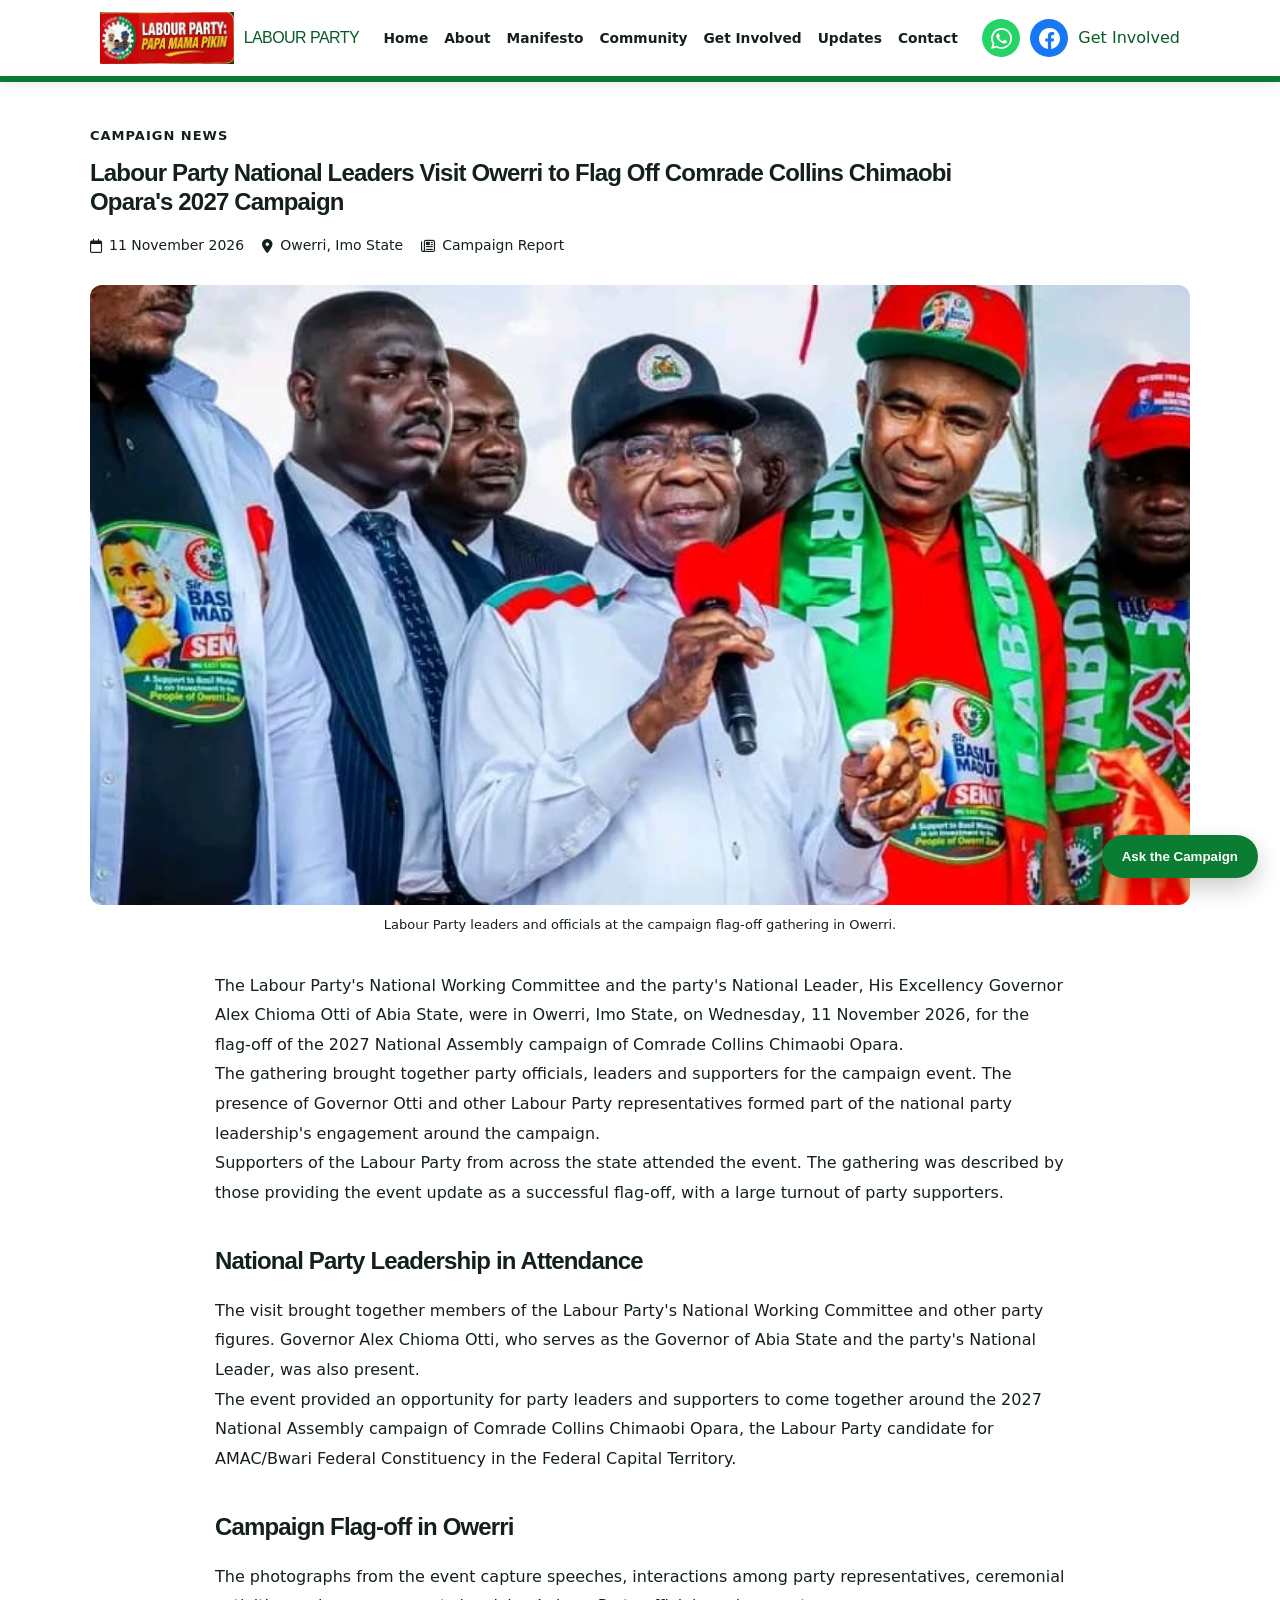
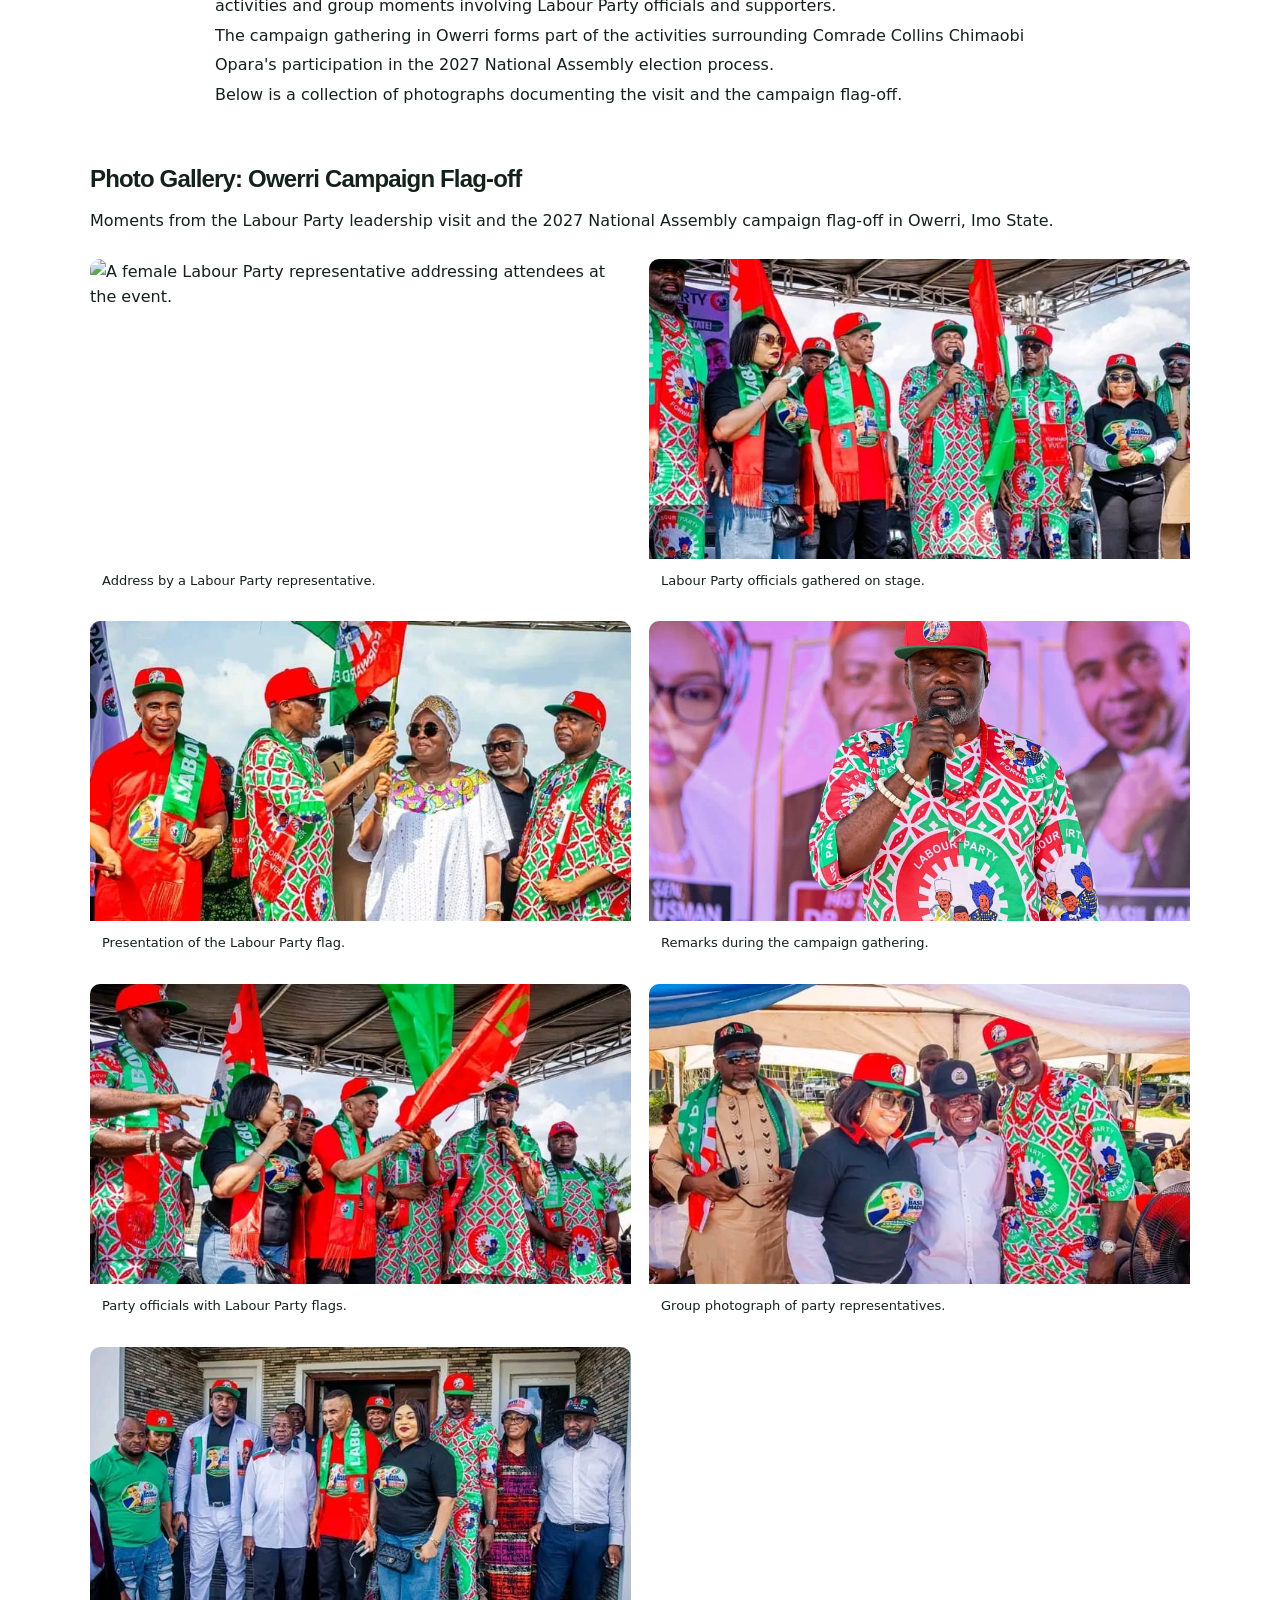
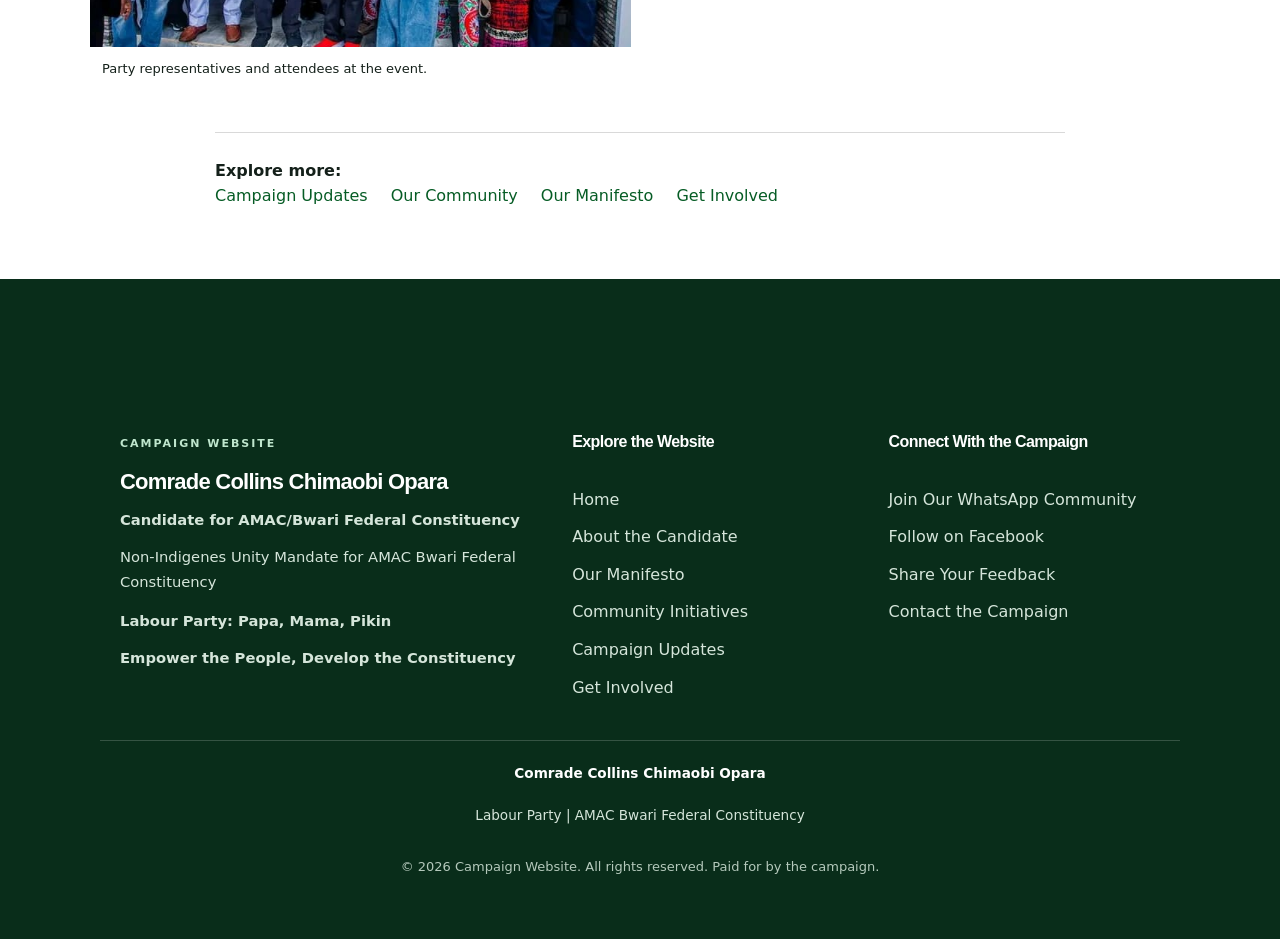
==== news/imo-campaign-flagoff.html @ 762d2bea "Initial campaign website upload" ====
<!DOCTYPE html>
<html lang="en">
<head>
  <meta charset="UTF-8" />
  <meta name="viewport" content="width=device-width, initial-scale=1.0" />

  <title>Labour Party Leaders Flag Off Collins Opara's 2027 Campaign | Collins Chimaobi Opara</title>

  <meta
    name="description"
    content="Labour Party national leaders and Abia State Governor Alex Chioma Otti attend the flag-off of Comrade Collins Chimaobi Opara's 2027 National Assembly campaign in Owerri, Imo State."
  />

  <meta name="keywords" content="Collins Chimaobi Opara, Labour Party, 2027 campaign, AMAC Bwari, Alex Otti, Owerri, Imo State" />

  <meta name="author" content="Collins Chimaobi Opara Campaign" />

  <meta property="og:title" content="Labour Party Leaders Flag Off Collins Opara's 2027 Campaign" />
  <meta
    property="og:description"
    content="A photo report from the Labour Party campaign flag-off in Owerri, Imo State."
  />
  <meta
    property="og:image"
    content="../assets/img/IMG-20261112-WA0005.jpg"
  />
  <meta property="og:type" content="article" />

  <link rel="stylesheet" href="../assets/css/styles.css" />
  <link rel="stylesheet" href="../assets/css/news-article.css" />

  <link
    rel="stylesheet"
    href="https://cdnjs.cloudflare.com/ajax/libs/font-awesome/6.5.0/css/all.min.css"
  />

  <style>
    .campaign-article {
      width: min(1100px, 92%);
      margin: 40px auto 70px;
    }

    .campaign-breadcrumb {
      margin-bottom: 25px;
      font-size: 14px;
    }

    .campaign-breadcrumb a {
      text-decoration: none;
    }

    .campaign-article-header {
      max-width: 900px;
      margin-bottom: 28px;
    }

    .campaign-category {
      display: inline-block;
      margin-bottom: 12px;
      font-size: 13px;
      font-weight: 700;
      letter-spacing: 1px;
      text-transform: uppercase;
    }

    .campaign-article-header h1 {
      margin: 0 0 18px;
      line-height: 1.2;
    }

    .campaign-meta {
      display: flex;
      flex-wrap: wrap;
      gap: 18px;
      font-size: 14px;
      margin-bottom: 20px;
    }

    .campaign-meta span {
      display: inline-flex;
      align-items: center;
      gap: 7px;
    }

    .campaign-featured-image {
      margin: 25px 0 35px;
    }

    .campaign-featured-image img {
      display: block;
      width: 100%;
      max-height: 620px;
      object-fit: cover;
      border-radius: 12px;
    }

    .campaign-featured-image figcaption {
      margin-top: 10px;
      font-size: 13px;
      text-align: center;
    }

    .campaign-article-body {
      max-width: 850px;
      margin: 0 auto;
      font-size: 16px;
      line-height: 1.85;
    }

    .campaign-article-body h2 {
      margin-top: 32px;
      margin-bottom: 12px;
    }

    .campaign-gallery {
      margin-top: 50px;
    }

    .campaign-gallery h2 {
      margin-bottom: 10px;
    }

    .campaign-gallery-intro {
      margin-bottom: 25px;
    }

    .campaign-gallery-grid {
      display: grid;
      grid-template-columns: repeat(2, minmax(0, 1fr));
      gap: 18px;
    }

    .campaign-gallery figure {
      margin: 0;
      overflow: hidden;
      border-radius: 10px;
    }

    .campaign-gallery img {
      display: block;
      width: 100%;
      height: 300px;
      object-fit: cover;
      transition: transform 0.3s ease;
    }

    .campaign-gallery figure:hover img {
      transform: scale(1.025);
    }

    .campaign-gallery figcaption {
      padding: 12px;
      font-size: 13px;
    }

    .campaign-article-footer {
      max-width: 850px;
      margin: 40px auto 0;
      padding-top: 25px;
      border-top: 1px solid rgba(128, 128, 128, 0.3);
    }

    .campaign-article-footer a {
      margin-right: 18px;
    }

    @media (max-width: 650px) {
      .campaign-article {
        width: 94%;
        margin-top: 25px;
      }

      .campaign-gallery-grid {
        grid-template-columns: 1fr;
      }

      .campaign-gallery img {
        height: auto;
        max-height: 380px;
      }

      .campaign-meta {
        gap: 10px;
      }
    }
  </style>
</head>

<body>

  <!-- SHARED HEADER -->
  <header class="site-header">
    <div id="site-header"></div>
  </header>

  <main class="campaign-article">

  
    <!-- ARTICLE HEADING -->
    <article>

      <header class="campaign-article-header">
        <span class="campaign-category">Campaign News</span>

        <h1>
          Labour Party National Leaders Visit Owerri to Flag Off
          Comrade Collins Chimaobi Opara's 2027 Campaign
        </h1>

        <div class="campaign-meta">
          <span>
            <i class="fa-regular fa-calendar"></i>
            11 November 2026
          </span>

          <span>
            <i class="fa-solid fa-location-dot"></i>
            Owerri, Imo State
          </span>

          <span>
            <i class="fa-regular fa-newspaper"></i>
            Campaign Report
          </span>
        </div>
      </header>

      <!-- FEATURED IMAGE -->
      <figure class="campaign-featured-image">
        <img
          src="../assets/img/IMG-20261112-WA0005.jpg"
          alt="Governor Alex Chioma Otti and Labour Party figures at the campaign flag-off event in Owerri, Imo State."
          loading="eager"
        />

        <figcaption>
          Labour Party leaders and officials at the campaign flag-off gathering in Owerri.
        </figcaption>
      </figure>

      <!-- ARTICLE BODY -->
      <div class="campaign-article-body">

        <p>
          The Labour Party's National Working Committee and the party's
          National Leader, His Excellency Governor Alex Chioma Otti of
          Abia State, were in Owerri, Imo State, on Wednesday, 11 November
          2026, for the flag-off of the 2027 National Assembly campaign
          of Comrade Collins Chimaobi Opara.
        </p>

        <p>
          The gathering brought together party officials, leaders and
          supporters for the campaign event. The presence of Governor
          Otti and other Labour Party representatives formed part of
          the national party leadership's engagement around the
          campaign.
        </p>

        <p>
          Supporters of the Labour Party from across the state attended
          the event. The gathering was described by those providing
          the event update as a successful flag-off, with a large turnout
          of party supporters.
        </p>

        <h2>National Party Leadership in Attendance</h2>

        <p>
          The visit brought together members of the Labour Party's
          National Working Committee and other party figures. Governor
          Alex Chioma Otti, who serves as the Governor of Abia State
          and the party's National Leader, was also present.
        </p>

        <p>
          The event provided an opportunity for party leaders and
          supporters to come together around the 2027 National Assembly
          campaign of Comrade Collins Chimaobi Opara, the Labour Party
          candidate for AMAC/Bwari Federal Constituency in the
          Federal Capital Territory.
        </p>

        <h2>Campaign Flag-off in Owerri</h2>

        <p>
          The photographs from the event capture speeches, interactions
          among party representatives, ceremonial activities and group
          moments involving Labour Party officials and supporters.
        </p>

        <p>
          The campaign gathering in Owerri forms part of the activities
          surrounding Comrade Collins Chimaobi Opara's participation
          in the 2027 National Assembly election process.
        </p>

        <p>
          Below is a collection of photographs documenting the visit
          and the campaign flag-off.
        </p>

      </div>

      <!-- PHOTO GALLERY -->
      <section class="campaign-gallery" aria-labelledby="campaign-gallery-title">

        <h2 id="campaign-gallery-title">Photo Gallery: Owerri Campaign Flag-off</h2>

        <p class="campaign-gallery-intro">
          Moments from the Labour Party leadership visit and the
          2027 National Assembly campaign flag-off in Owerri, Imo State.
        </p>

        <div class="campaign-gallery-grid">

          <figure>
            <img
              src="../assets/img/IMG-20261112-WA0007.jpg"
              alt="A female Labour Party representative addressing attendees at the event."
              loading="lazy"
            />
            <figcaption>Address by a Labour Party representative.</figcaption>
          </figure>

          <figure>
            <img
              src="../assets/img/IMG-20261112-WA0000.jpg"
              alt="Labour Party officials gathered on stage during the campaign flag-off."
              loading="lazy"
            />
            <figcaption>Labour Party officials gathered on stage.</figcaption>
          </figure>

          <figure>
            <img
              src="../assets/img/IMG-20261112-WA0002.jpg"
              alt="Party representatives participating in a ceremonial flag presentation."
              loading="lazy"
            />
            <figcaption>Presentation of the Labour Party flag.</figcaption>
          </figure>

          <figure>
            <img
              src="../assets/img/IMG-20261112-WA0001.jpg"
              alt="A Labour Party representative speaking during the campaign event."
              loading="lazy"
            />
            <figcaption>Remarks during the campaign gathering.</figcaption>
          </figure>

          <figure>
            <img
              src="../assets/img/IMG-20261112-WA0004.jpg"
              alt="Labour Party officials holding party flags at the event."
              loading="lazy"
            />
            <figcaption>Party officials with Labour Party flags.</figcaption>
          </figure>

          <figure>
            <img
              src="../assets/img/IMG-20261112-WA0003.jpg"
              alt="Labour Party figures gathered for a group photograph."
              loading="lazy"
            />
            <figcaption>Group photograph of party representatives.</figcaption>
          </figure>

          <figure>
            <img
              src="../assets/img/IMG-20261112-WA0006.jpg"
              alt="Labour Party representatives and attendees in a group photograph."
              loading="lazy"
            />
            <figcaption>Party representatives and attendees at the event.</figcaption>
          </figure>

        </div>
      </section>

      <!-- ARTICLE FOOTER LINKS -->
      <div class="campaign-article-footer">
        <p><strong>Explore more:</strong></p>

        <a href="../public/updates.html">Campaign Updates</a>
        <a href="../public/community.html">Our Community</a>
        <a href="../public/manifesto.html">Our Manifesto</a>
        <a href="../public/get-involved.html">Get Involved</a>
      </div>

    </article>
  </main>

  <!-- SHARED FOOTER -->
  <footer class="site-footer">
    <div id="site-footer"></div>
  </footer>

  <!-- MAIN WEBSITE SCRIPT -->
  <script src="../assets/js/main.js"></script>

  <!-- FIX SHARED NAVIGATION LINKS ON NEWS PAGES -->
  <script>
    (function () {
      const publicPages = [
        "index.html",
        "about.html",
        "manifesto.html",
        "community.html",
        "get-involved.html",
        "updates.html",
        "contact.html",
        "feedback.html"
      ];

      function correctSharedLinks() {
        document
          .querySelectorAll("#site-header a[href], #site-footer a[href]")
          .forEach(function (link) {
            const href = link.getAttribute("href");

            if (!href) return;

            const cleanHref = href.split("?")[0].split("#")[0];

            if (publicPages.includes(cleanHref)) {
              link.setAttribute("href", "../public/" + href);
            }
          });
      }

      // Correct links immediately and whenever shared components load.
      correctSharedLinks();

      const observer = new MutationObserver(function () {
        correctSharedLinks();
      });

      observer.observe(document.getElementById("site-header"), {
        childList: true,
        subtree: true
      });

      observer.observe(document.getElementById("site-footer"), {
        childList: true,
        subtree: true
      });
    })();
  </script>

  <script src="../assets/js/chat-widget.js"></script>

</body>
</html>
---- assets/css/styles.css ----
/* =====================================================
   COMRADE COLLINS CHIMAOBI OPARA CAMPAIGN WEBSITE
   CONSOLIDATED MAIN DESIGN SYSTEM
   Updated: November 2026
===================================================== */

/* =====================================================
   1. DESIGN TOKENS
===================================================== */

:root {
    --green: #0a7d33;
    --green-dark: #065c25;
    --green-light: #e8f4eb;
    --white: #ffffff;
    --red: #c8102e;
    --ink: #14201a;
    --muted: #5b6b62;
    --bg-soft: #f4f8f5;
    --border: #e3ece6;
    --radius: 12px;
    --max: 1120px;
    --font: "Inter", "Segoe UI", system-ui, -apple-system, Roboto, Arial, sans-serif;
}

/* =====================================================
   2. RESET AND GLOBAL ELEMENTS
===================================================== */

* {
    box-sizing: border-box;
    margin: 0;
    padding: 0;
}

html {
    scroll-behavior: smooth;
    scroll-padding-top: 100px;
}

body {
    min-width: 320px;
    overflow-x: hidden;
    background: var(--white);
    color: var(--ink);
    font-family: var(--font);
    line-height: 1.6;
}

h1,
h2,
h3,
h4,
.brand-name {
    font-family: "Manrope", "Segoe UI", sans-serif;
    letter-spacing: -0.035em;
}

a {
    color: var(--green-dark);
    text-decoration: none;
}

a:hover {
    text-decoration: none;
}

img {
    display: block;
    max-width: 100%;
}

main {
    width: 100%;
}

section {
    scroll-margin-top: 100px;
}

.container {
    width: 100%;
    max-width: var(--max);
    margin-right: auto;
    margin-left: auto;
    padding-right: 20px;
    padding-left: 20px;
}

.section {
    width: 100%;
    padding: 65px 20px;
}

.section-soft {
    background: var(--bg-soft);
}

.title {
    margin-bottom: 14px;
    color: var(--green-dark);
    font-size: clamp(1.7rem, 3vw, 2.5rem);
    line-height: 1.2;
}

.lead {
    max-width: 780px;
    color: var(--muted);
    font-size: 1.05rem;
    line-height: 1.8;
}

.eyebrow {
    display: inline-block;
    margin-bottom: 12px;
    color: var(--green);
    font-size: 0.78rem;
    font-weight: 800;
    letter-spacing: 1.6px;
}

.section-label {
    display: inline-block;
    margin-bottom: 12px;
    color: var(--green);
    font-family: "Inter", sans-serif;
    font-size: 12px;
    font-weight: 700;
    letter-spacing: 0.13em;
    text-transform: uppercase;
}

/* =====================================================
   3. SHARED HEADER AND NAVIGATION
===================================================== */

.site-header {
    position: sticky;
    top: 0;
    z-index: 1000;
    width: 100%;
    background: var(--white);
    border-bottom: 3px solid var(--green);
    box-shadow: 0 3px 12px rgba(0, 0, 0, 0.05);
}

.site-header .container {
    display: flex;
    align-items: center;
    justify-content: space-between;
    gap: 18px;
    min-height: 76px;
    padding-top: 10px;
    padding-bottom: 10px;
}

.brand,
.site-header .container > a:first-child {
    display: inline-flex;
    flex: 0 0 auto;
    align-items: center;
    gap: 10px;
}

.logo {
    width: auto;
    height: 52px;
    object-fit: contain;
}

.brand-text {
    color: var(--green-dark);
    font-size: 0.95rem;
    font-weight: 800;
    letter-spacing: 0.04em;
}

.site-header nav,
.nav {
    display: flex;
    align-items: center;
    justify-content: flex-end;
    flex-wrap: wrap;
    gap: 10px 16px;
}

.site-header nav a,
.nav a {
    color: var(--ink);
    font-size: 0.86rem;
    font-weight: 600;
    white-space: nowrap;
    transition: color 0.2s ease;
}

.site-header nav a:hover,
.nav a:hover {
    color: var(--green);
}

.site-header nav a[aria-current="page"],
.nav a[aria-current="page"] {
    padding-bottom: 4px;
    color: var(--green);
    border-bottom: 2px solid var(--green);
}

.nav-toggle {
    display: none;
    padding: 7px 12px;
    border: 0;
    border-radius: 6px;
    background: var(--green);
    color: var(--white);
    font-size: 1.5rem;
    cursor: pointer;
}

.header-actions {
    display: flex;
    flex: 0 0 auto;
    align-items: center;
    gap: 10px;
}

.header-social {
    display: inline-flex;
    align-items: center;
    justify-content: center;
    width: 38px;
    height: 38px;
    border-radius: 50%;
    text-decoration: none;
    transition: transform 0.25s ease, opacity 0.25s ease;
}

.header-social svg {
    width: 21px;
    height: 21px;
}

.header-whatsapp {
    background: #25D366;
    color: #ffffff;
}

.header-facebook {
    background: #1877F2;
    color: #ffffff;
}

.header-social:hover {
    transform: translateY(-3px);
    opacity: 0.9;
}

/* =====================================================
   4. BUTTONS AND CALLS TO ACTION
===================================================== */

.cta-row,
.cta-actions,
.manifesto-actions,
.updates-actions {
    display: flex;
    flex-wrap: wrap;
    align-items: center;
    gap: 14px;
    margin-top: 25px;
}

.cta-row {
    margin-top: 28px;
}

.cta-actions,
.manifesto-actions,
.updates-actions {
    justify-content: center;
}

.btn {
    display: inline-block;
    padding: 13px 26px;
    border: 2px solid transparent;
    border-radius: 999px;
    font-size: 0.95rem;
    font-weight: 700;
    text-align: center;
    cursor: pointer;
    transition: transform 0.2s ease, background 0.2s ease, color 0.2s ease;
}

.btn:hover {
    transform: translateY(-2px);
}

.btn-primary {
    background: var(--green);
    color: var(--white);
}

.btn-primary:hover {
    background: var(--green-dark);
    color: var(--white);
}

.btn-outline {
    border-color: var(--green);
    background: transparent;
    color: var(--green-dark);
}

.btn-outline:hover {
    background: var(--green);
    color: var(--white);
}

.btn-red {
    background: var(--red);
    color: var(--white);
}

.btn-red:hover {
    background: #a50d26;
    color: var(--white);
}

/* =====================================================
   5. SHARED SECTION HEADINGS
===================================================== */

.section-heading {
    margin-bottom: 28px;
}

.section-heading h1 {
    font-size: clamp(2.1rem, 5vw, 3.5rem);
    font-weight: 800;
    line-height: 1.15;
}

.section-heading h2 {
    margin-bottom: 12px;
    color: var(--green-dark);
    font-size: clamp(1.8rem, 4vw, 2.6rem);
    font-weight: 800;
    line-height: 1.2;
}

.section-heading p {
    max-width: 760px;
    color: var(--muted);
}

.text-link {
    display: inline-block;
    margin-top: 12px;
    color: var(--green-dark);
    font-weight: 800;
    transition: color 0.2s ease;
}

.text-link:hover {
    color: var(--red);
    text-decoration: underline;
}

/* =====================================================
   6. HOMEPAGE HERO
===================================================== */

.hero {
    display: grid;
    grid-template-columns: 1.1fr 0.9fr;
    align-items: center;
    gap: 40px;
    width: 100%;
    max-width: var(--max);
    min-height: 480px;
    margin: 0 auto;
    padding: 60px 20px;
    background: linear-gradient(180deg, var(--bg-soft), var(--white));
}

.hero-text {
    width: 100%;
    max-width: 650px;
}

.hero-label {
    display: inline-block;
    margin-bottom: 12px;
    color: var(--green);
    font-size: 0.78rem;
    font-weight: 800;
    letter-spacing: 1.5px;
}

.hero h1 {
    color: var(--green-dark);
    font-size: clamp(1.8rem, 3.4vw, 2.8rem);
    font-weight: 800;
    line-height: 1.2;
}

.hero h2 {
    margin-top: 14px;
    font-size: clamp(1.3rem, 2.4vw, 1.9rem);
    line-height: 1.3;
}

.hero-description {
    margin-top: 16px;
    color: var(--muted);
    font-size: 1rem;
    line-height: 1.8;
}

#slogan {
    margin-top: 12px;
    color: var(--red);
    font-size: 1.05rem;
    font-weight: 700;
    letter-spacing: 0.3px;
}

.party-slogan {
    margin-top: 14px;
    color: var(--green-dark);
    font-weight: 800;
}

.hero-image {
    display: flex;
    align-items: center;
    justify-content: center;
    width: 100%;
    min-width: 0;
}

#hero-portrait {
    display: block;
    width: 100%;
    max-width: 480px;
    height: auto;
    object-fit: contain;
    object-position: center;
    border-radius: var(--radius);
    box-shadow: 0 18px 40px rgba(0, 0, 0, 0.14);
}

.hero-image-caption {
    display: none;
}

/* =====================================================
   7. ABOUT AND WHY-RUNNING SECTIONS
===================================================== */

.about {
    width: 100%;
    max-width: var(--max);
    margin: 0 auto;
    padding: 65px 20px;
}

.about-content {
    max-width: 850px;
    margin-bottom: 24px;
}

.about-content p {
    margin-bottom: 18px;
    color: var(--muted);
    font-size: 1rem;
    line-height: 1.85;
}

.about > h2 {
    margin-bottom: 18px;
    color: var(--green-dark);
    font-size: clamp(1.5rem, 2.6vw, 2rem);
}

.about > p {
    max-width: 760px;
    color: var(--muted);
}

.about-intro-text {
    max-width: 700px;
    margin-right: auto;
    margin-left: auto;
}

.why-running {
    width: 100%;
    padding: 65px 20px;
    background: var(--bg-soft);
}

.why-running > .section-heading {
    max-width: var(--max);
    margin: 0 auto 30px;
}

.vision-grid {
    display: grid;
    grid-template-columns: repeat(3, minmax(0, 1fr));
    gap: 20px;
    width: 100%;
    max-width: var(--max);
    margin: 0 auto;
}

.vision-card {
    padding: 25px;
    border: 1px solid var(--border);
    border-top: 4px solid var(--green);
    border-radius: var(--radius);
    background: var(--white);
    box-shadow: 0 5px 18px rgba(0, 0, 0, 0.04);
    transition: transform 0.2s ease, box-shadow 0.2s ease;
}

.vision-card:hover {
    transform: translateY(-4px);
    box-shadow: 0 10px 25px rgba(0, 0, 0, 0.08);
}

.vision-icon {
    display: flex;
    align-items: center;
    justify-content: center;
    width: 55px;
    height: 55px;
    margin-bottom: 15px;
    border-radius: 50%;
    background: var(--green-light);
}

.vision-icon img {
    width: 32px;
    height: 32px;
    object-fit: contain;
}

.vision-icon svg {
    width: 30px;
    height: 30px;
    color: var(--green);
}

.vision-card h3 {
    margin-bottom: 10px;
    color: var(--green-dark);
    font-size: 19px;
    font-weight: 800;
    line-height: 1.4;
}

.vision-card p {
    color: var(--muted);
    font-size: 15px;
    line-height: 1.8;
}

.vision-number {
    display: none;
}

/* =====================================================
   8. GENERAL HOMEPAGE CONTENT SECTIONS
===================================================== */

.manifesto,
.community,
.join {
    width: 100%;
    max-width: var(--max);
    margin: 0 auto;
    padding: 65px 20px;
}

.manifesto h2,
.community h2,
.join h2 {
    margin-bottom: 14px;
    color: var(--green-dark);
    font-size: clamp(1.5rem, 2.6vw, 2rem);
}

.manifesto p,
.community p,
.join p {
    max-width: 760px;
    color: var(--muted);
    font-size: 1rem;
}

.manifesto,
.join {
    max-width: 100%;
    padding-right: max(20px, calc((100% - var(--max)) / 2));
    padding-left: max(20px, calc((100% - var(--max)) / 2));
    background: var(--bg-soft);
}

.join .btn {
    margin-top: 22px;
}

.community {
    background: var(--white);
}

.community .text-link {
    margin-top: 18px;
}

.updates-preview {
    width: 100%;
    max-width: var(--max);
    margin: 0 auto;
    padding: 60px 20px;
}

.updates-preview p {
    max-width: 750px;
    color: var(--muted);
}

.updates-preview .text-link {
    margin-top: 18px;
}

.contact-preview {
    width: 100%;
    padding: 60px 20px;
    background: var(--bg-soft);
    text-align: center;
}

.contact-preview .section-heading {
    max-width: var(--max);
    margin: 0 auto 20px;
}

.contact-preview p {
    max-width: 750px;
    margin: 0 auto;
    color: var(--muted);
}

.contact-preview .btn {
    margin-top: 22px;
}

/* =====================================================
   9. HOMEPAGE SIX-POINT AGENDA CARDS
===================================================== */

.manifesto-pillars {
    width: 100%;
    padding: 75px 20px;
    background: #f5f8f6;
}

.manifesto-pillars .section-heading {
    max-width: 760px;
    margin: 0 auto 45px;
    text-align: center;
}

.pillars-grid {
    display: grid;
    grid-template-columns: repeat(3, minmax(0, 1fr));
    gap: 24px;
    width: 100%;
    max-width: var(--max);
    margin: 35px auto 0;
}

.pillar-card {
    display: flex;
    flex-direction: column;
    min-width: 0;
    overflow: hidden;
    border: 1px solid var(--border);
    border-radius: 16px;
    background: var(--white);
    box-shadow: 0 5px 18px rgba(0, 50, 25, 0.08);
    transition: transform 0.3s ease, box-shadow 0.3s ease;
}

.pillar-card:hover {
    transform: translateY(-5px);
    box-shadow: 0 12px 28px rgba(0, 50, 25, 0.14);
}

.pillar-image {
    width: 100%;
    height: 215px;
    overflow: hidden;
    background: var(--green-light);
}

.pillar-image img {
    display: block;
    width: 100%;
    height: 100%;
    object-fit: cover;
    transition: transform 0.5s ease;
}

.pillar-card:hover .pillar-image img {
    transform: scale(1.05);
}

.pillar-content {
    position: relative;
    flex: 1;
    padding: 24px 22px 26px;
    text-align: center;
}

.pillar-content h3 {
    margin: 0 0 12px;
    color: var(--green-dark);
    font-size: 20px;
    line-height: 1.35;
}

.pillar-content p {
    margin: 0;
    color: var(--muted);
    font-size: 15px;
    line-height: 1.7;
}

.pillar-icon,
.pillar-number {
    display: none !important;
}

.manifesto-action {
    margin-top: 40px;
    text-align: center;
}

/* =====================================================
   10. COMMUNITY PAGE
===================================================== */

.community-hero {
    padding-top: 70px;
    padding-bottom: 45px;
}

.community-grid {
    margin-top: 35px;
}

.community-card {
    height: 100%;
    transition: transform 0.2s ease, box-shadow 0.2s ease;
}

.community-card:hover {
    transform: translateY(-4px);
    box-shadow: 0 10px 25px rgba(0, 0, 0, 0.08);
}

.community-card .vision-icon {
    display: flex;
    align-items: center;
    justify-content: center;
    width: 44px;
    height: 44px;
    margin-bottom: 18px;
    border-radius: 50%;
    background: var(--green-light);
    color: var(--green-dark);
    font-size: 0.9rem;
    font-weight: 800;
}

.community-card h3 {
    margin-bottom: 12px;
    color: var(--green-dark);
}

.community-card p {
    line-height: 1.75;
}

.community-unity {
    background: var(--green-light);
}

.community-slogan {
    margin-top: 25px;
    color: var(--green-dark);
    line-height: 1.5;
}

.community-cta {
    text-align: center;
}

.cta-content {
    max-width: 760px;
    margin: 0 auto;
}

.cta-content h2 {
    margin-bottom: 15px;
    color: var(--green-dark);
}

.cta-content p {
    margin-bottom: 25px;
    line-height: 1.75;
}

/* Community event feature */

.event-feature {
    display: grid;
    grid-template-columns: 1.15fr 0.85fr;
    align-items: center;
    gap: 40px;
    max-width: 1100px;
    margin: 40px auto 0;
    padding: 25px;
    border: 1px solid var(--border);
    border-radius: 18px;
    background: var(--white);
    box-shadow: 0 8px 28px rgba(0, 50, 25, 0.07);
}

.event-feature-image {
    width: 100%;
    min-height: 320px;
    overflow: hidden;
    border-radius: 13px;
    background: var(--green-light);
}

.event-feature-image img {
    display: block;
    width: 100%;
    height: 100%;
    min-height: 320px;
    object-fit: cover;
}

.event-feature-content h3 {
    margin: 15px 0;
    color: var(--green-dark);
    font-size: clamp(1.4rem, 3vw, 2rem);
    font-weight: 800;
    line-height: 1.3;
}

.event-feature-content p {
    margin-bottom: 15px;
    color: var(--muted);
    font-size: 15px;
    line-height: 1.85;
}

/* Optional event video */

.event-video-section {
    max-width: 900px;
    margin: 55px auto 0;
    text-align: center;
}

.event-video-heading {
    margin-bottom: 22px;
}

.event-video-heading h3 {
    margin-top: 10px;
    color: var(--green-dark);
    font-size: 1.7rem;
    font-weight: 800;
}

.event-video-section video {
    display: block;
    width: 100%;
    max-height: 520px;
    border-radius: 16px;
    background: #111111;
    box-shadow: 0 8px 25px rgba(0, 0, 0, 0.12);
}

/* =====================================================
   11. CONTACT PAGE
===================================================== */

.contact-hero {
    padding-top: 70px;
    padding-bottom: 45px;
}

.contact-grid {
    margin-top: 35px;
}

.contact-card {
    display: flex;
    flex-direction: column;
    align-items: flex-start;
    height: 100%;
    transition: transform 0.2s ease, box-shadow 0.2s ease;
}

.contact-card:hover {
    transform: translateY(-4px);
    box-shadow: 0 10px 25px rgba(0, 0, 0, 0.08);
}

.contact-icon {
    display: flex;
    align-items: center;
    justify-content: center;
    width: 52px;
    height: 52px;
    margin-bottom: 18px;
    border-radius: 14px;
    background: var(--green-light);
    color: var(--green-dark);
    font-size: 1.3rem;
    font-weight: 800;
}

.contact-card h3 {
    margin-bottom: 12px;
    color: var(--green-dark);
}

.contact-card p {
    flex-grow: 1;
    margin-bottom: 22px;
    line-height: 1.75;
}

.contact-card .btn {
    margin-top: auto;
}

.contact-engagement {
    background: var(--green-light);
}

.contact-cta {
    text-align: center;
}

.contact-slogan {
    margin-top: 28px;
    color: var(--green-dark);
    line-height: 1.5;
}

/* =====================================================
   12. FEEDBACK PAGE
===================================================== */

.feedback-hero {
    padding-top: 70px;
    padding-bottom: 40px;
}

.feedback-section {
    background: var(--bg-soft);
}

.feedback-layout {
    display: grid;
    grid-template-columns: 0.85fr 1.15fr;
    align-items: start;
    gap: 45px;
}

.feedback-information {
    padding-top: 15px;
}

.feedback-information h2,
.feedback-form-wrapper h2 {
    margin-bottom: 15px;
    color: var(--green-dark);
}

.feedback-information > p,
.form-intro {
    margin-bottom: 25px;
    color: var(--muted);
    line-height: 1.75;
}

.feedback-points {
    display: grid;
    gap: 24px;
    margin-top: 30px;
}

.feedback-point {
    display: flex;
    align-items: flex-start;
    gap: 14px;
}

.feedback-check {
    display: flex;
    flex: 0 0 30px;
    align-items: center;
    justify-content: center;
    width: 30px;
    height: 30px;
    border-radius: 50%;
    background: var(--green-light);
    color: var(--green-dark);
    font-weight: 800;
}

.feedback-point h3 {
    margin-bottom: 5px;
    color: var(--green-dark);
    font-size: 1rem;
}

.feedback-point p {
    color: var(--muted);
    line-height: 1.6;
}

.feedback-form-wrapper {
    padding: 30px;
    border: 1px solid var(--border);
    border-radius: var(--radius);
    background: var(--white);
    box-shadow: 0 8px 25px rgba(0, 0, 0, 0.04);
}

.feedback-form {
    width: 100%;
}

.feedback-form .field {
    margin-bottom: 20px;
}

.feedback-form label {
    display: block;
    margin-bottom: 8px;
    font-weight: 600;
}

.feedback-form input:not([type="checkbox"]),
.feedback-form select,
.feedback-form textarea {
    width: 100%;
    padding: 13px 14px;
    border: 1px solid var(--border);
    border-radius: 8px;
    outline: none;
    background: var(--white);
    color: var(--ink);
    font: inherit;
}

.feedback-form input:focus,
.feedback-form select:focus,
.feedback-form textarea:focus {
    border-color: var(--green);
    box-shadow: 0 0 0 3px rgba(10, 125, 51, 0.1);
}

.feedback-form textarea {
    min-height: 140px;
    resize: vertical;
}

.feedback-consent .consent-label {
    display: flex;
    align-items: flex-start;
    gap: 10px;
    font-size: 0.88rem;
    font-weight: 400;
    line-height: 1.6;
}

.feedback-consent input[type="checkbox"] {
    flex: 0 0 auto;
    margin-top: 4px;
    accent-color: var(--green);
}

.feedback-form button {
    width: 100%;
}

.feedback-closing {
    text-align: center;
}

.feedback-slogan {
    margin: 25px 0;
    color: var(--green-dark);
    line-height: 1.5;
}

/* =====================================================
   13. GET INVOLVED PAGE
===================================================== */

.involvement-hero {
    padding-top: 70px;
    padding-bottom: 40px;
}

.involvement-options {
    background: var(--bg-soft);
}

.involvement-card {
    height: 100%;
    transition: transform 0.2s ease, box-shadow 0.2s ease;
}

.involvement-card:hover {
    transform: translateY(-4px);
    box-shadow: 0 10px 25px rgba(0, 0, 0, 0.08);
}

.involvement-icon {
    display: flex;
    align-items: center;
    justify-content: center;
    width: 44px;
    height: 44px;
    margin-bottom: 18px;
    border-radius: 50%;
    background: var(--green-light);
    color: var(--green-dark);
    font-weight: 800;
}

.involvement-card h3 {
    margin-bottom: 12px;
    color: var(--green-dark);
}

.volunteer-section {
    background: var(--white);
}

.volunteer-layout {
    display: grid;
    grid-template-columns: 0.85fr 1.15fr;
    align-items: start;
    gap: 45px;
}

.volunteer-information {
    padding-top: 15px;
}

.volunteer-information h2,
.volunteer-form-wrapper h2 {
    margin-bottom: 15px;
    color: var(--green-dark);
}

.volunteer-information > p,
.volunteer-form-wrapper .form-intro {
    margin-bottom: 20px;
    color: var(--muted);
    line-height: 1.75;
}

.volunteer-note {
    margin-top: 30px;
    padding: 22px;
    border-radius: var(--radius);
    background: var(--green-light);
}

.volunteer-note h3 {
    margin-bottom: 15px;
    color: var(--green-dark);
}

.volunteer-note ul {
    padding-left: 20px;
}

.volunteer-note li {
    margin-bottom: 10px;
    line-height: 1.6;
}

.volunteer-form-wrapper {
    padding: 30px;
    border: 1px solid var(--border);
    border-radius: var(--radius);
    background: var(--white);
    box-shadow: 0 8px 25px rgba(0, 0, 0, 0.04);
}

.volunteer-form .field {
    margin-bottom: 20px;
}

.volunteer-form label {
    display: block;
    margin-bottom: 8px;
    font-weight: 600;
}

.volunteer-form input:not([type="checkbox"]),
.volunteer-form select,
.volunteer-form textarea {
    width: 100%;
    padding: 13px 14px;
    border: 1px solid var(--border);
    border-radius: 8px;
    outline: none;
    background: var(--white);
    color: var(--ink);
    font: inherit;
}

.volunteer-form input:focus,
.volunteer-form select:focus,
.volunteer-form textarea:focus {
    border-color: var(--green);
    box-shadow: 0 0 0 3px rgba(10, 125, 51, 0.1);
}

.volunteer-form textarea {
    resize: vertical;
}

.volunteer-consent .consent-label {
    display: flex;
    align-items: flex-start;
    gap: 10px;
    font-size: 0.88rem;
    font-weight: 400;
    line-height: 1.6;
}

.volunteer-consent input[type="checkbox"] {
    flex: 0 0 auto;
    margin-top: 4px;
    accent-color: var(--green);
}

.volunteer-form button {
    width: 100%;
}

.donation-section {
    background: var(--green-light);
    text-align: center;
}

.donation-content {
    max-width: 760px;
    margin: 0 auto;
}

.donation-content h2 {
    margin-bottom: 18px;
    color: var(--green-dark);
}

.donation-content p {
    margin-bottom: 22px;
    line-height: 1.75;
}

.donation-note {
    margin-top: 16px;
    color: var(--muted);
    font-size: 0.88rem;
}

.involvement-closing {
    text-align: center;
}

.involvement-slogan {
    margin: 25px 0;
    color: var(--green-dark);
    line-height: 1.5;
}

/* =====================================================
   14. MANIFESTO PAGE — HERO
===================================================== */

.manifesto-hero {
    grid-template-columns: 1.1fr 0.9fr;
    align-items: center;
    gap: 45px;
    max-width: 100%;
    min-height: 560px;
    padding: 75px max(20px, calc((100% - var(--max)) / 2));
    background: linear-gradient(120deg, #f1f8f3, #ffffff);
    text-align: left;
}

.manifesto-hero .hero-text {
    max-width: 650px;
}

.manifesto-hero .hero-label {
    color: var(--green);
}

.manifesto-hero h1 {
    margin: 12px 0 18px;
    color: var(--green-dark);
    font-size: clamp(2.4rem, 5vw, 4rem);
    font-weight: 900;
    line-height: 1.12;
}

.manifesto-hero h2 {
    margin-top: 12px;
    color: var(--ink);
    font-size: clamp(1.25rem, 2.4vw, 1.8rem);
    line-height: 1.35;
}

.manifesto-hero h3 {
    margin-top: 22px;
    color: var(--green-dark);
    font-size: 1.08rem;
    font-weight: 800;
    line-height: 1.5;
}

.manifesto-hero .hero-description {
    max-width: 600px;
    margin-top: 18px;
    color: var(--muted);
    font-size: 1.05rem;
    line-height: 1.85;
}

.manifesto-hero .manifesto-slogan {
    margin: 14px 0 0;
    color: var(--green-dark) !important;
    font-size: 1.05rem;
    font-weight: 800;
}

.manifesto-hero .party-slogan {
    margin-top: 8px;
    color: var(--red);
    font-size: 0.95rem;
    font-weight: 800;
}

.manifesto-hero .hero-image {
    position: relative;
    display: block;
    width: 100%;
    max-width: 460px;
    margin-left: auto;
    overflow: hidden;
    border-radius: 18px;
    background: var(--green-light);
    box-shadow: 0 18px 40px rgba(0, 50, 25, 0.15);
}

.manifesto-hero .hero-image img {
    display: block;
    width: 100%;
    max-height: 550px;
    object-fit: cover;
    object-position: center top;
}

.manifesto-hero .hero-image-caption {
    position: absolute;
    right: 0;
    bottom: 0;
    left: 0;
    display: flex;
    flex-direction: column;
    gap: 4px;
    padding: 30px 20px 18px;
    background: linear-gradient(
        to top,
        rgba(0, 0, 0, 0.82),
        rgba(0, 0, 0, 0)
    );
    color: var(--white);
}

.manifesto-hero .hero-image-caption strong {
    font-size: 1rem;
}

.manifesto-hero .hero-image-caption span {
    color: #e1f2e6;
    font-size: 0.85rem;
}

/* =====================================================
   15. MANIFESTO INTRODUCTION
===================================================== */

.manifesto-introduction {
    max-width: 100%;
    padding: 75px 20px;
    background: var(--white);
}

.manifesto-introduction .section-heading {
    max-width: 850px;
    margin: 0 auto 35px;
    text-align: center;
}

.manifesto-introduction .section-heading p {
    margin: 0 auto;
    line-height: 1.8;
}

.manifesto-intro-content {
    max-width: 900px;
    margin: 0 auto;
}

.manifesto-intro-content p {
    margin-bottom: 18px;
    color: var(--muted);
    font-size: 1rem;
    line-height: 1.9;
}

.manifesto-intro-content p:last-child {
    margin-bottom: 0;
}

/* Compatibility with earlier manifesto markup */

.manifesto-narrative {
    max-width: 900px;
    margin: 30px auto 0;
    color: var(--ink);
    font-size: 1.02rem;
    line-height: 1.9;
}

.manifesto-narrative p {
    margin-bottom: 20px;
}

.manifesto-highlight {
    margin-top: 30px;
    padding: 22px 25px;
    border-left: 5px solid var(--green);
    border-radius: 0 var(--radius) var(--radius) 0;
    background: var(--green-light);
    color: var(--green-dark);
    font-size: 1.12rem;
    font-weight: 700;
}

/* =====================================================
   16. MANIFESTO SIX-POINT INFOGRAPHIC
===================================================== */

.manifesto-pillars#six-point-agenda {
    padding: 80px 20px;
    background: var(--bg-soft);
}

.manifesto-pillars#six-point-agenda .section-heading {
    max-width: 800px;
    margin: 0 auto 42px;
    text-align: center;
}

.manifesto-pillars#six-point-agenda .section-heading p {
    margin: 0 auto;
    line-height: 1.8;
}

.manifesto-priorities {
    display: grid;
    grid-template-columns: repeat(3, minmax(0, 1fr));
    gap: 22px;
    width: 100%;
    max-width: var(--max);
    margin: 0 auto;
}

.priority-item {
    display: flex;
    flex-direction: column;
    align-items: center;
    justify-content: center;
    min-height: 175px;
    padding: 28px 20px;
    border: 1px solid var(--border);
    border-bottom: 4px solid var(--green);
    border-radius: 14px;
    background: var(--white);
    color: var(--ink);
    text-align: center;
    box-shadow: 0 5px 18px rgba(0, 50, 25, 0.05);
    transition: transform 0.25s ease, box-shadow 0.25s ease, border-color 0.25s ease;
}

.priority-item:hover {
    transform: translateY(-5px);
    border-bottom-color: var(--red);
    color: var(--green-dark);
    box-shadow: 0 12px 26px rgba(0, 50, 25, 0.1);
}

.priority-symbol {
    display: flex;
    align-items: center;
    justify-content: center;
    width: 62px;
    height: 62px;
    margin-bottom: 16px;
    border-radius: 50%;
    background: var(--green-light);
    color: var(--green-dark);
    font-size: 2rem;
    font-weight: 800;
}

.priority-item strong {
    color: var(--green-dark);
    font-size: 1rem;
    line-height: 1.45;
}

/* Number labels are intentionally removed from the infographic */

.priority-number {
    display: none !important;
}

/* =====================================================
   17. MANIFESTO PHOTOGRAPHIC PRIORITY SECTIONS
===================================================== */

.manifesto-detail {
    display: grid;
    grid-template-columns: 0.95fr 1.05fr;
    align-items: center;
    gap: 55px;
    width: 100%;
    max-width: var(--max);
    margin: 0 auto;
    padding: 85px 20px;
}

.manifesto-detail.reverse {
    grid-template-columns: 1.05fr 0.95fr;
}

.manifesto-detail.reverse .manifesto-detail-image {
    order: 2;
}

.manifesto-detail.reverse .manifesto-detail-content {
    order: 1;
}

.manifesto-detail-image {
    position: relative;
    width: 100%;
    min-width: 0;
    min-height: 350px;
    overflow: hidden;
    border-radius: 16px;
    background: var(--green-light);
    box-shadow: 0 12px 30px rgba(0, 50, 25, 0.12);
}

.manifesto-detail-image img {
    display: block;
    width: 100%;
    height: 100%;
    min-height: 350px;
    object-fit: cover;
    transition: transform 0.5s ease;
}

.manifesto-detail-image:hover img {
    transform: scale(1.035);
}

.agenda-badge {
    position: absolute;
    top: 18px;
    left: 18px;
    display: inline-block;
    padding: 9px 15px;
    border-radius: 5px;
    background: var(--green);
    color: var(--white);
    font-size: 0.76rem;
    font-weight: 800;
    letter-spacing: 1px;
    box-shadow: 0 4px 12px rgba(0, 0, 0, 0.16);
}

.manifesto-detail-content {
    min-width: 0;
}

.manifesto-detail-content .section-label {
    margin-bottom: 12px;
}

.manifesto-detail-content h2 {
    margin-bottom: 12px;
    color: var(--green-dark);
    font-size: clamp(1.8rem, 3vw, 2.5rem);
    font-weight: 800;
    line-height: 1.2;
}

.manifesto-detail-content h3 {
    margin-bottom: 20px;
    color: var(--ink);
    font-size: 1.12rem;
    font-weight: 700;
    line-height: 1.5;
}

.manifesto-detail-content p {
    margin-bottom: 16px;
    color: var(--muted);
    font-size: 0.97rem;
    line-height: 1.85;
}

.manifesto-detail-content h4 {
    margin: 25px 0 12px;
    color: var(--green-dark);
    font-size: 1.05rem;
    font-weight: 800;
}

.manifesto-detail-content ul {
    display: grid;
    gap: 11px;
    margin: 0 0 22px;
    padding-left: 22px;
}

.manifesto-detail-content li {
    padding-left: 4px;
    color: var(--muted);
    font-size: 0.95rem;
    line-height: 1.75;
}

.manifesto-detail-content li::marker {
    color: var(--green);
}

.manifesto-detail-content .manifesto-outcome {
    margin-top: 24px;
    margin-bottom: 0;
    padding: 18px 20px;
    border-left: 4px solid var(--green);
    border-radius: 0 8px 8px 0;
    background: var(--green-light);
    color: var(--green-dark);
    font-size: 0.96rem;
    line-height: 1.75;
}

.manifesto-outcome strong {
    color: var(--green-dark);
}

/* Alternate background for visual separation */

.manifesto-detail:nth-of-type(even) {
    background: var(--bg-soft);
}

/* =====================================================
   18. HOW WE INTEND TO DELIVER
===================================================== */

.manifesto-delivery {
    padding: 80px 20px;
    background: #f0f6f2;
}

.manifesto-delivery .section-heading {
    max-width: 800px;
    margin: 0 auto 42px;
    text-align: center;
}

.manifesto-delivery .section-heading p {
    margin: 0 auto;
    line-height: 1.8;
}

.manifesto-delivery .pillars-grid {
    grid-template-columns: repeat(3, minmax(0, 1fr));
    gap: 22px;
    max-width: var(--max);
    margin: 0 auto;
}

.manifesto-delivery .pillar-card {
    display: flex;
    flex-direction: column;
    justify-content: flex-start;
    min-height: 220px;
    padding: 30px 25px;
    border: 1px solid var(--border);
    border-top: 4px solid var(--green);
    border-radius: 12px;
    background: var(--white);
    box-shadow: 0 5px 18px rgba(0, 50, 25, 0.05);
    text-align: left;
}

.manifesto-delivery .pillar-card:hover {
    transform: translateY(-5px);
    border-top-color: var(--red);
    box-shadow: 0 12px 26px rgba(0, 50, 25, 0.1);
}

.manifesto-delivery .pillar-card h3 {
    margin: 0 0 13px;
    color: var(--green-dark);
    font-size: 1.12rem;
    font-weight: 800;
    line-height: 1.4;
}

.manifesto-delivery .pillar-card p {
    margin: 0;
    color: var(--muted);
    font-size: 0.94rem;
    line-height: 1.8;
}

/* Remove numbered icon blocks from delivery cards */

.manifesto-delivery .pillar-icon,
.manifesto-delivery .pillar-number {
    display: none !important;
}

/* =====================================================
   19. MANIFESTO COMMITMENT
===================================================== */

.manifesto-commitment {
    padding: 80px 20px;
    background: var(--white);
}

.manifesto-commitment .section-heading {
    max-width: 850px;
    margin: 0 auto 35px;
    text-align: center;
}

.commitment-content {
    max-width: 850px;
    margin: 0 auto;
}

.commitment-content p {
    margin-bottom: 18px;
    color: var(--muted);
    font-size: 1rem;
    line-height: 1.9;
}

.commitment-content blockquote {
    margin: 30px 0;
    padding: 25px 30px;
    border-left: 5px solid var(--green);
    border-radius: 0 10px 10px 0;
    background: var(--green-light);
    color: var(--green-dark);
    font-family: "Manrope", sans-serif;
    font-size: clamp(1.2rem, 2.5vw, 1.6rem);
    font-weight: 800;
    line-height: 1.5;
}

.commitment-signature {
    margin-top: 30px;
    color: var(--green-dark) !important;
    font-family: "Manrope", sans-serif;
    font-size: 1.05rem !important;
    font-weight: 800;
}

.commitment-signature span {
    display: block;
    margin-top: 5px;
    color: var(--muted);
    font-family: var(--font);
    font-size: 0.88rem;
    font-weight: 600;
}

/* =====================================================
   20. MANIFESTO FINAL CALL TO ACTION
===================================================== */

.manifesto-cta {
    max-width: 100%;
    padding: 80px 20px;
    background: linear-gradient(120deg, var(--green-dark), var(--green));
    color: var(--white);
    text-align: center;
}

.manifesto-cta .section-heading {
    max-width: 800px;
    margin: 0 auto 25px;
}

.manifesto-cta .section-label {
    color: #d9f2df;
}

.manifesto-cta .section-heading h2 {
    color: var(--white);
    font-size: clamp(1.8rem, 4vw, 2.7rem);
}

.manifesto-cta .section-heading p {
    margin: 0 auto;
    color: #eaf6ed;
    line-height: 1.8;
}

.manifesto-cta .cta-row {
    justify-content: center;
    margin-top: 28px;
}

.manifesto-cta .btn-primary {
    background: var(--white);
    color: var(--green-dark);
}

.manifesto-cta .btn-primary:hover {
    background: #e8f4eb;
}

.manifesto-cta .btn-outline {
    border-color: var(--white);
    color: var(--white);
}

.manifesto-cta .btn-outline:hover {
    background: var(--white);
    color: var(--green-dark);
}

.manifesto-cta .party-slogan {
    margin-top: 25px;
    color: #ffffff;
}

/* Compatibility with previous manifesto download sections */

.socio-capital-section {
    max-width: 1050px;
}

.socio-capital-heading {
    max-width: 800px;
    margin-bottom: 35px;
}

.socio-capital-grid {
    display: grid;
    grid-template-columns: repeat(4, minmax(0, 1fr));
    gap: 18px;
}

.socio-capital-item {
    padding: 24px 20px;
    border-top: 4px solid var(--green);
    border-radius: 0 0 var(--radius) var(--radius);
    background: var(--bg-soft);
}

.socio-capital-item h3 {
    margin-bottom: 12px;
    color: var(--green-dark);
}

.socio-capital-item p {
    color: var(--muted);
    font-size: 0.94rem;
    line-height: 1.7;
}

.manifesto-download-section {
    background: var(--green-light);
}

.manifesto-download-card {
    max-width: 850px;
    margin: 0 auto;
    padding: 45px;
    border: 1px solid var(--border);
    border-radius: 16px;
    background: var(--white);
    box-shadow: 0 8px 30px rgba(0, 0, 0, 0.05);
}

.manifesto-download-card h2 {
    margin: 10px 0 16px;
    color: var(--green-dark);
    font-size: clamp(1.8rem, 4vw, 2.5rem);
}

.manifesto-download-card > p {
    color: var(--muted);
    line-height: 1.8;
}

.manifesto-pdf-placeholder {
    display: flex;
    align-items: center;
    gap: 20px;
    margin: 30px 0 22px;
    padding: 24px;
    border: 1px dashed var(--border);
    border-radius: var(--radius);
    background: var(--bg-soft);
}

.pdf-icon {
    display: flex;
    flex: 0 0 65px;
    align-items: center;
    justify-content: center;
    width: 65px;
    height: 75px;
    border: 1px solid #f0caca;
    border-radius: 8px;
    background: #fff0f0;
    color: var(--red);
    font-weight: 900;
}

.pdf-description h3 {
    margin-bottom: 7px;
    color: var(--ink);
}

.pdf-description p {
    margin-bottom: 8px;
    color: var(--muted);
    font-size: 0.93rem;
    line-height: 1.6;
}

.pdf-status {
    display: inline-block;
    color: var(--green-dark);
    font-size: 0.82rem;
    font-weight: 700;
}

.manifesto-pdf-actions {
    display: flex;
    align-items: center;
    flex-wrap: wrap;
    gap: 15px;
}

.manifesto-coming-soon {
    color: var(--muted);
    font-size: 0.9rem;
    font-weight: 600;
}

.manifesto-pdf-viewer {
    overflow: hidden;
    margin-top: 30px;
    border: 1px solid var(--border);
    border-radius: var(--radius);
}

.manifesto-pdf-viewer iframe {
    display: block;
    border: 0;
}

.manifesto-closing {
    max-width: 800px;
    text-align: center;
}

.manifesto-closing h2 {
    margin: 12px 0;
    color: var(--green-dark);
    font-size: clamp(1.8rem, 4vw, 2.6rem);
}

.manifesto-closing > p {
    color: var(--muted);
    line-height: 1.8;
}

.manifesto-closing .manifesto-slogan {
    margin: 25px 0;
    color: var(--green-dark) !important;
    font-size: 1.1rem;
    font-weight: 800;
}

/* =====================================================
   21. CAMPAIGN UPDATES / NEWSROOM
===================================================== */

.updates-hero {
    padding: 95px 20px;
    background: linear-gradient(120deg, var(--green-dark), var(--green));
    color: var(--white);
    text-align: center;
}

.updates-hero-content {
    max-width: 850px;
    margin: 0 auto;
}

.updates-hero .eyebrow {
    color: #d9f2df;
}

.updates-hero h1 {
    margin: 20px 0;
    font-size: clamp(2.4rem, 5vw, 4.1rem);
    line-height: 1.12;
}

.updates-hero h1 span {
    color: #d9f2df;
}

.updates-hero p {
    max-width: 740px;
    margin: 0 auto 28px;
    color: #f1fff4;
    font-size: 1.08rem;
    line-height: 1.8;
}

.updates-intro {
    max-width: 900px;
    margin: 0 auto;
}

.updates-intro-text {
    margin-top: 20px;
    color: var(--muted);
    line-height: 1.85;
}

.updates-featured {
    overflow: hidden;
    margin-top: 30px;
    border: 1px solid var(--border);
    border-radius: 14px;
    background: var(--white);
    box-shadow: 0 7px 25px rgba(0, 0, 0, 0.05);
}

.updates-featured-label {
    padding: 12px 25px;
    background: var(--green);
    color: var(--white);
    font-size: 0.78rem;
    font-weight: 800;
    letter-spacing: 1.4px;
}

.updates-featured-content {
    padding: 35px;
}

.updates-featured-content h3 {
    margin-bottom: 18px;
    color: var(--green-dark);
    font-size: clamp(1.4rem, 3vw, 2rem);
}

.updates-featured-content p {
    margin-bottom: 16px;
    color: var(--muted);
    line-height: 1.8;
}

.updates-grid {
    display: grid;
    grid-template-columns: repeat(3, minmax(0, 1fr));
    gap: 22px;
    margin-top: 35px;
}

.update-card {
    overflow: hidden;
    border: 1px solid var(--border);
    border-radius: var(--radius);
    background: var(--white);
    transition: transform 0.2s ease, box-shadow 0.2s ease;
}

.update-card:hover {
    transform: translateY(-4px);
    box-shadow: 0 10px 25px rgba(0, 0, 0, 0.07);
}

.update-category {
    padding: 13px 20px;
    background: var(--green-light);
    color: var(--green-dark);
    font-size: 0.75rem;
    font-weight: 800;
    letter-spacing: 1px;
}

.update-card-content {
    padding: 25px;
}

.update-date {
    display: block;
    margin-bottom: 13px;
    color: var(--muted);
    font-size: 0.8rem;
}

.update-card h3 {
    margin-bottom: 13px;
    color: var(--green-dark);
    font-size: 1.15rem;
    line-height: 1.45;
}

.update-card p {
    color: var(--muted);
    font-size: 0.94rem;
    line-height: 1.75;
}

.update-status {
    display: inline-block;
    margin-top: 18px;
    padding: 7px 11px;
    border-radius: 5px;
    background: var(--bg-soft);
    color: var(--green-dark);
    font-size: 0.78rem;
    font-weight: 700;
}

.updates-gallery-placeholder {
    max-width: 650px;
    margin: 35px auto 0;
    padding: 55px 25px;
    border: 1px dashed var(--border);
    border-radius: var(--radius);
    background: var(--white);
    text-align: center;
}

.gallery-placeholder-icon {
    display: flex;
    align-items: center;
    justify-content: center;
    width: 75px;
    height: 75px;
    margin: 0 auto 20px;
    border-radius: 12px;
    background: var(--green-light);
    color: var(--green-dark);
    font-size: 0.8rem;
    font-weight: 900;
}

.updates-gallery-placeholder h3 {
    margin-bottom: 12px;
    color: var(--green-dark);
}

.updates-gallery-placeholder p {
    max-width: 480px;
    margin: 0 auto;
    color: var(--muted);
    line-height: 1.8;
}

.press-section {
    max-width: 850px;
}

.press-content {
    padding: 35px;
    border-left: 5px solid var(--green);
    border-radius: 0 var(--radius) var(--radius) 0;
    background: var(--bg-soft);
}

.press-content h2 {
    color: var(--green-dark);
}

.press-content p {
    margin-bottom: 16px;
    color: var(--muted);
    line-height: 1.8;
}

.press-content .btn {
    margin-top: 10px;
}

.updates-closing {
    max-width: 800px;
    text-align: center;
}

.updates-closing h2 {
    margin: 12px 0;
    color: var(--green-dark);
    font-size: clamp(1.8rem, 4vw, 2.6rem);
}

.updates-closing > p {
    color: var(--muted);
    line-height: 1.8;
}

.updates-slogan {
    margin: 25px 0;
    color: var(--green-dark) !important;
    font-size: 1.08rem;
    font-weight: 800;
}

/* =====================================================
   22. SHARED FORMS
===================================================== */

.form-card {
    width: 100%;
    max-width: 640px;
    padding: 28px;
    border: 1px solid var(--border);
    border-radius: var(--radius);
    background: var(--white);
}

.field {
    margin-bottom: 16px;
}

.field label {
    display: block;
    margin-bottom: 6px;
    font-size: 0.92rem;
    font-weight: 600;
}

.field input,
.field textarea,
.field select {
    width: 100%;
    padding: 12px 14px;
    border: 1px solid #cdd8d1;
    border-radius: 8px;
    background: var(--white);
    color: var(--ink);
    font-family: inherit;
    font-size: 0.95rem;
}

.field input:focus,
.field textarea:focus,
.field select:focus {
    outline: 2px solid var(--green);
    border-color: var(--green);
}

.form-note {
    margin-top: 10px;
    color: var(--muted);
    font-size: 0.85rem;
}

.form-status {
    margin-top: 14px;
    font-weight: 600;
}

/* =====================================================
   23. SHARED CAMPAIGN FOOTER
===================================================== */

.site-footer {
    width: 100%;
    margin-top: 20px;
    padding: 65px 0 25px;
    background: #092d1a;
    color: #ffffff;
}

.site-footer .container {
    width: 100%;
    max-width: var(--max);
    margin: 0 auto;
    padding-right: 20px;
    padding-left: 20px;
}

/* Supports both footer structures used across the pages */

.site-footer .footer-grid,
.site-footer .footer-content {
    display: grid;
    grid-template-columns: 1.5fr 1fr 1fr;
    gap: 45px;
    width: 100%;
    max-width: var(--max);
    margin: 0 auto;
    padding: 0 20px 40px;
}

.site-footer .footer-content {
    grid-template-columns: 1.5fr 1fr;
}

.footer-brand {
    min-width: 0;
}

.footer-logo {
    width: auto;
    max-width: 100px;
    height: 65px;
    margin-bottom: 20px;
    object-fit: contain;
}

.footer-eyebrow {
    display: inline-block;
    margin-bottom: 14px;
    color: #bfe6cd;
    font-size: 11px;
    font-weight: 700;
    letter-spacing: 2px;
}

.footer-candidate-name,
.footer-brand h3 {
    margin-bottom: 10px;
    color: #ffffff;
    font-size: 22px;
    line-height: 1.4;
}

.footer-candidate-title {
    margin-bottom: 12px;
    color: #bfe6cd;
    font-weight: 600;
}

.footer-mandate {
    color: #d5e5da;
    line-height: 1.7;
}

.footer-brand p {
    color: #d5e5da;
    font-size: 0.92rem;
    line-height: 1.7;
}

.footer-slogan {
    margin-top: 14px;
    color: #bfe6cd;
    font-weight: 700;
}

.footer-tagline {
    margin-top: 10px;
    color: #ffffff;
    font-weight: 600;
}

.site-footer h4 {
    margin-bottom: 20px;
    color: #ffffff;
    font-size: 16px;
}

.site-footer p {
    margin-bottom: 12px;
}

.site-footer .footer-links,
.site-footer .footer-connect {
    display: flex;
    flex-direction: column;
    align-items: flex-start;
    gap: 12px;
}

.site-footer .footer-links p,
.site-footer .footer-connect p {
    margin-bottom: 0;
}

.site-footer a {
    color: #d5e5da;
    text-decoration: none;
    transition: color 0.25s ease;
}

.site-footer a:hover {
    color: #ffffff;
    text-decoration: underline;
}

.site-footer .footer-bottom {
    display: flex;
    flex-direction: column;
    align-items: center;
    gap: 8px;
    width: 100%;
    max-width: var(--max);
    margin: 0 auto;
    padding: 22px 20px 0;
    border-top: 1px solid rgba(255, 255, 255, 0.18);
    color: #d5e5da;
    font-size: 0.85rem;
    text-align: center;
}

.footer-bottom strong {
    color: #ffffff;
}

.footer-bottom .footer-disclaimer {
    margin-top: 10px;
    color: #b5c9bc;
    font-size: 13px;
}

/* =====================================================
   24. CHAT WIDGET
===================================================== */

.chat-launch {
    position: fixed;
    right: 22px;
    bottom: 22px;
    z-index: 200;
    padding: 14px 20px;
    border: 0;
    border-radius: 999px;
    background: var(--green);
    color: var(--white);
    font-weight: 700;
    cursor: pointer;
    box-shadow: 0 10px 24px rgba(0, 0, 0, 0.2);
}

.chat-panel {
    position: fixed;
    right: 22px;
    bottom: 88px;
    z-index: 200;
    display: none;
    flex-direction: column;
    width: 320px;
    max-width: 90vw;
    overflow: hidden;
    border: 1px solid var(--border);
    border-radius: var(--radius);
    background: var(--white);
    box-shadow: 0 18px 40px rgba(0, 0, 0, 0.2);
}

.chat-panel.open {
    display: flex;
}

.chat-head {
    padding: 14px 16px;
    background: var(--green);
    color: var(--white);
    font-weight: 700;
}

.chat-body {
    max-height: 240px;
    overflow-y: auto;
    padding: 14px 16px;
    color: var(--muted);
    font-size: 0.9rem;
}

.chat-foot {
    display: flex;
    gap: 8px;
    padding: 12px;
    border-top: 1px solid var(--border);
}

.chat-foot input {
    flex: 1;
    min-width: 0;
    padding: 10px;
    border: 1px solid #cdd8d1;
    border-radius: 8px;
}

/* =====================================================
   25. PARTY LOGO SUPPORT
===================================================== */

.party-logo {
    background-image: url("../img/party-logo.jpg");
    background-position: center;
    background-repeat: no-repeat;
    background-size: contain;
}

/* =====================================================
   26. ACCESSIBILITY AND INTERACTION STATES
===================================================== */

a:focus-visible,
button:focus-visible,
input:focus-visible,
textarea:focus-visible,
select:focus-visible {
    outline: 3px solid var(--red);
    outline-offset: 4px;
}

button:disabled,
input:disabled,
select:disabled,
textarea:disabled {
    cursor: not-allowed;
    opacity: 0.65;
}

@media (prefers-reduced-motion: reduce) {
    html {
        scroll-behavior: auto;
    }

    *,
    *::before,
    *::after {
        scroll-behavior: auto !important;
        transition-duration: 0.01ms !important;
        animation-duration: 0.01ms !important;
    }
}

/* =====================================================
   27. RESPONSIVE TABLET LAYOUTS
===================================================== */

@media (max-width: 1000px) {
    .site-header .container {
        flex-wrap: wrap;
        justify-content: center;
    }

    .site-header nav {
        justify-content: center;
    }

    .vision-grid {
        grid-template-columns: repeat(2, minmax(0, 1fr));
    }
}

@media (max-width: 900px) {
    .pillars-grid,
    .manifesto-priorities,
    .updates-grid {
        grid-template-columns: repeat(2, minmax(0, 1fr));
    }

    .socio-capital-grid {
        grid-template-columns: repeat(2, minmax(0, 1fr));
    }

    .pillar-image {
        height: 200px;
    }

    .manifesto-delivery .pillars-grid {
        grid-template-columns: repeat(2, minmax(0, 1fr));
    }
}

/* =====================================================
   28. TABLET HERO AND CONTENT LAYOUTS
===================================================== */

@media (max-width: 860px) {
    .hero {
        grid-template-columns: 1fr;
        gap: 25px;
        padding-top: 45px;
        padding-bottom: 45px;
        text-align: center;
    }

    .hero-text {
        margin: 0 auto;
    }

    .hero-image {
        margin-top: 15px;
    }

    #hero-portrait {
        width: 100%;
        max-width: 480px;
    }

    .cta-row {
        justify-content: center;
    }

    .feedback-layout,
    .volunteer-layout {
        grid-template-columns: 1fr;
        gap: 30px;
    }

    .feedback-information,
    .volunteer-information {
        padding-top: 0;
    }
}

/* =====================================================
   29. MOBILE NAVIGATION
===================================================== */

@media (max-width: 700px) {
    .site-header .container {
        position: relative;
        justify-content: space-between;
        flex-wrap: wrap;
        min-height: 65px;
        padding: 10px 16px;
    }

    .logo {
        height: 44px;
    }

    .brand-text {
        font-size: 0.85rem;
    }

    .nav-toggle {
        display: block;
    }

    .site-header nav,
    .nav {
        display: none;
        flex-direction: column;
        align-items: stretch;
        width: 100%;
        gap: 0;
        padding: 8px 0;
        border-top: 1px solid var(--border);
    }

    .site-header nav.open,
    .nav.open {
        display: flex;
    }

    .site-header nav a,
    .nav a {
        display: block;
        padding: 11px 8px;
        border-bottom: 1px solid var(--border);
        font-size: 0.9rem;
    }

    .site-header nav a:last-child {
        border-bottom: none;
    }

    .header-actions {
        gap: 8px;
    }

    .header-social {
        width: 35px;
        height: 35px;
    }

    .header-social svg {
        width: 19px;
        height: 19px;
    }
}

/* =====================================================
   30. MOBILE PAGE LAYOUTS
===================================================== */

@media (max-width: 620px) {
    .hero {
        grid-template-columns: 1fr;
        gap: 25px;
        padding: 40px 20px;
    }

    .hero h1 {
        font-size: 1.8rem;
    }

    .hero h2 {
        font-size: 1.35rem;
    }

    #slogan {
        font-size: 0.95rem;
    }

    .hero-image,
    #hero-portrait {
        width: 100%;
    }

    #hero-portrait {
        max-width: 100%;
    }

    .cta-row {
        flex-direction: column;
        align-items: stretch;
    }

    .cta-row .btn {
        width: 100%;
    }

    .about,
    .manifesto,
    .community,
    .join {
        padding: 45px 20px;
    }

    .why-running {
        padding: 45px 18px;
    }

    .vision-grid,
    .pillars-grid,
    .manifesto-priorities,
    .socio-capital-grid,
    .updates-grid {
        grid-template-columns: 1fr;
    }

    .manifesto-pillars {
        padding: 55px 16px;
    }

    .pillar-card {
        padding: 0;
    }

    .pillar-image {
        height: 220px;
    }

    .pillar-content {
        padding: 20px 18px 24px;
    }

    .pillar-content h3 {
        font-size: 19px;
    }

    .updates-preview,
    .contact-preview {
        padding: 45px 20px;
    }

    .community-hero,
    .contact-hero,
    .feedback-hero,
    .involvement-hero {
        padding-top: 45px;
    }

    .cta-actions,
    .manifesto-actions,
    .updates-actions {
        flex-direction: column;
        align-items: stretch;
    }

    .cta-actions .btn,
    .manifesto-actions .btn,
    .updates-actions .btn {
        width: 100%;
    }

    .contact-card {
        align-items: stretch;
    }

    .contact-card .btn {
        width: 100%;
        text-align: center;
    }

    .feedback-form-wrapper,
    .volunteer-form-wrapper {
        padding: 20px;
    }

    .feedback-closing .cta-actions,
    .involvement-closing .cta-actions {
        flex-direction: column;
    }

    .feedback-closing .cta-actions a,
    .involvement-closing .cta-actions a {
        width: 100%;
        text-align: center;
    }

    .manifesto-download-card {
        padding: 25px 18px;
    }

    .manifesto-pdf-placeholder {
        align-items: flex-start;
        gap: 14px;
        padding: 18px;
    }

    .pdf-icon {
        width: 52px;
        height: 62px;
        flex-basis: 52px;
    }

    .manifesto-pdf-actions {
        flex-direction: column;
        align-items: stretch;
    }

    .manifesto-pdf-actions .btn {
        width: 100%;
        text-align: center;
    }

    .updates-featured-content,
    .press-content {
        padding: 24px 20px;
    }

    .footer-grid {
        grid-template-columns: 1fr 1fr;
    }

    .site-footer {
        padding: 45px 0 20px;
    }

    .site-footer .footer-grid,
    .site-footer .footer-content {
        grid-template-columns: 1fr;
        gap: 25px;
    }

    .footer-candidate-name,
    .footer-brand h3 {
        font-size: 22px;
    }

    .chat-launch {
        right: 15px;
        bottom: 15px;
    }

    .chat-panel {
        right: 15px;
        bottom: 75px;
    }

    /* Manifesto hero mobile layout */

    .manifesto-hero {
        grid-template-columns: 1fr;
        gap: 30px;
        min-height: auto;
        padding: 50px 20px;
        text-align: center;
    }

    .manifesto-hero .hero-text {
        margin: 0 auto;
    }

    .manifesto-hero h1 {
        font-size: 2.25rem;
    }

    .manifesto-hero .hero-description {
        margin-right: auto;
        margin-left: auto;
    }

    .manifesto-hero .hero-image {
        width: 100%;
        max-width: 420px;
        margin: 0 auto;
    }

    .manifesto-hero .hero-image img {
        max-height: 480px;
    }

    .manifesto-hero .cta-row {
        align-items: stretch;
    }

    /* Manifesto introduction */

    .manifesto-introduction {
        padding: 55px 20px;
    }

    .manifesto-intro-content p {
        font-size: 0.95rem;
    }

    /* Six-point infographic */

    .manifesto-pillars#six-point-agenda {
        padding: 55px 16px;
    }

    .priority-item {
        min-height: 145px;
        padding: 24px 18px;
    }

    .priority-symbol {
        width: 55px;
        height: 55px;
        font-size: 1.8rem;
    }

    /* Photographic priority sections */

    .manifesto-detail,
    .manifesto-detail.reverse {
        grid-template-columns: 1fr;
        gap: 28px;
        padding: 55px 20px;
    }

    .manifesto-detail.reverse .manifesto-detail-image,
    .manifesto-detail.reverse .manifesto-detail-content {
        order: initial;
    }

    .manifesto-detail-image {
        min-height: 240px;
    }

    .manifesto-detail-image img {
        min-height: 240px;
        max-height: 340px;
    }

    .manifesto-detail-content h2 {
        font-size: 1.8rem;
    }

    /* Delivery cards */

    .manifesto-delivery {
        padding: 55px 16px;
    }

    .manifesto-delivery .pillars-grid {
        grid-template-columns: 1fr;
        gap: 18px;
    }

    .manifesto-delivery .pillar-card {
        min-height: auto;
        padding: 25px 22px;
    }

    /* Commitment and final CTA */

    .manifesto-commitment {
        padding: 55px 20px;
    }

    .commitment-content blockquote {
        padding: 20px;
    }

    .manifesto-cta {
        padding: 60px 20px;
    }

    .manifesto-cta .cta-row {
        align-items: stretch;
    }

    /* Community event */

    .event-feature {
        grid-template-columns: 1fr;
        gap: 25px;
        padding: 18px;
    }

    .event-feature-image,
    .event-feature-image img {
        min-height: 220px;
    }

    .event-video-section {
        margin-top: 40px;
    }
}

/* =====================================================
   31. SMALL MOBILE DEVICES
===================================================== */

@media (max-width: 380px) {
    .hero h1 {
        font-size: 1.55rem;
    }

    .hero h2 {
        font-size: 1.2rem;
    }

    .vision-card {
        padding: 20px;
    }

    .form-card {
        padding: 18px;
    }

    .footer-links {
        gap: 10px;
    }

    .footer-candidate-name,
    .footer-brand h3 {
        font-size: 20px;
    }

    .manifesto-hero h1 {
        font-size: 1.9rem;
    }

    .manifesto-detail-content h2 {
        font-size: 1.6rem;
    }

    .manifesto-download-card {
        padding: 20px 15px;
    }
}

/* =====================================================
   END OF MAIN STYLESHEET
===================================================== */

/* =========================================================
   32. ABOUT PAGE — CANDIDATE PROFILE
   Refined portrait sizing and balanced biography layout
========================================================= */

/*
   The About page profile uses:
   .about-profile
   .about-profile-image
   .about-profile-image img
   .about-profile-content

   These rules are intentionally scoped to the biography profile.
   They do not change the homepage hero or manifesto photography.
*/

.about-profile {
    display: grid;
    grid-template-columns: minmax(0, 0.85fr) minmax(0, 1.15fr);
    align-items: center;
    gap: 48px;
    width: 100%;
    max-width: 1100px;
    margin: 45px auto 30px;
    padding: 0 20px;
}

.about-profile-image {
    position: relative;
    width: 100%;
    max-width: 420px;
    height: 480px;
    margin: 0 auto;
    overflow: hidden;
    border: 1px solid var(--border);
    border-radius: 14px;
    background: var(--bg-soft);
    box-shadow: 0 14px 34px rgba(0, 50, 25, 0.12);
}

.about-profile-image img {
    display: block;
    width: 100%;
    height: 100%;
    object-fit: cover;
    object-position: center 28%;
}

.about-profile-content {
    min-width: 0;
}

.about-profile-content h1,
.about-profile-content h2 {
    margin-bottom: 16px;
    color: var(--green-dark);
    line-height: 1.18;
}

.about-profile-content h1 {
    font-size: clamp(1.9rem, 3.4vw, 2.8rem);
    font-weight: 850;
}

.about-profile-content h2 {
    font-size: clamp(1.5rem, 2.6vw, 2rem);
    font-weight: 800;
}

.about-profile-content p {
    margin-bottom: 16px;
    color: var(--muted);
    font-size: 1rem;
    line-height: 1.85;
}

.about-profile-content p:last-child {
    margin-bottom: 0;
}

/* Optional introductory heading and subtitle above the profile */

.about-page-heading {
    max-width: 1000px;
    margin: 0 auto;
    padding: 38px 20px 10px;
    text-align: center;
}

.about-page-heading h1 {
    margin-bottom: 8px;
    color: var(--ink);
    font-family: "Manrope", "Segoe UI", sans-serif;
    font-size: clamp(2rem, 4.2vw, 3.2rem);
    font-weight: 850;
    line-height: 1.15;
    letter-spacing: -0.035em;
}

.about-page-heading p {
    max-width: 760px;
    margin: 0 auto;
    color: var(--muted);
    font-size: 1rem;
    line-height: 1.7;
}

/* If the profile image is used directly without a wrapper */

.about-profile > img,
.about-profile-image > img {
    max-width: 100%;
}

/* Tablet: keep the portrait controlled while reducing the gap */

@media (max-width: 860px) {
    .about-profile {
        grid-template-columns: minmax(0, 0.9fr) minmax(0, 1.1fr);
        gap: 30px;
        margin-top: 35px;
    }

    .about-profile-image {
        max-width: 360px;
        height: 430px;
    }
}

/* Mobile: stack the portrait and biography cleanly */

@media (max-width: 620px) {
    .about-page-heading {
        padding: 32px 18px 8px;
    }

    .about-page-heading h1 {
        font-size: clamp(1.75rem, 7vw, 2.25rem);
    }

    .about-page-heading p {
        font-size: 0.94rem;
    }

    .about-profile {
        grid-template-columns: 1fr;
        gap: 28px;
        margin: 25px auto 20px;
        padding: 0 18px;
    }

    .about-profile-image {
        width: 100%;
        max-width: 360px;
        height: 480px;
    }

    .about-profile-content {
        width: 100%;
    }

    .about-profile-content h1 {
        font-size: 1.85rem;
    }

    .about-profile-content h2 {
        font-size: 1.5rem;
    }

    .about-profile-content p {
        font-size: 0.96rem;
    }
}

/* Compact phones */

@media (max-width: 380px) {
    .about-profile-image {
        max-width: 320px;
        height: 380px;
    }

    .about-profile {
        gap: 22px;
    }
}

/* =========================================================
   END OF ABOUT PAGE PROFILE OVERRIDES
========================================================= */
---- assets/css/news-article.css ----
/* =====================================================
   CAMPAIGN NEWS ARTICLE STYLES
===================================================== */

.article-hero {
  background: linear-gradient(120deg, #073b20, #0a7d33);
  color: #fff;
  padding: 90px 20px;
}

.article-hero-content {
  max-width: 1000px;
  margin: auto;
}

.article-hero .eyebrow {
  color: #d8f4df;
}

.article-hero h1 {
  font-size: clamp(2.2rem, 5vw, 3.8rem);
  line-height: 1.2;
  margin: 20px 0;
}

.article-hero p {
  max-width: 750px;
  line-height: 1.8;
}

.article-layout {
  display: grid;
  grid-template-columns: minmax(0, 2fr) minmax(240px, 0.8fr);
  gap: 45px;
  align-items: start;
}

.article-breadcrumb {
  display: flex;
  flex-wrap: wrap;
  gap: 10px;
  font-size: 0.85rem;
  margin-bottom: 25px;
  color: #777;
}

.article-breadcrumb a {
  color: #0a7d33;
  text-decoration: none;
}

.article-meta {
  display: flex;
  flex-wrap: wrap;
  gap: 15px;
  margin-bottom: 15px;
}

.article-category {
  color: #0a7d33;
  font-size: 0.78rem;
  font-weight: 800;
  letter-spacing: 1px;
}

.article-date {
  color: #888;
  font-size: 0.82rem;
}

.article-title {
  font-size: clamp(1.8rem, 4vw, 2.7rem);
  line-height: 1.3;
  margin-bottom: 25px;
}

.article-featured-image {
  margin: 0 0 30px;
}

.article-featured-image img {
  width: 100%;
  max-height: 520px;
  object-fit: cover;
  display: block;
  border-radius: 12px;
}

.article-featured-image figcaption {
  color: #777;
  font-size: 0.85rem;
  margin-top: 10px;
  line-height: 1.6;
}

.article-body {
  color: #444;
  line-height: 1.9;
}

.article-body p {
  margin-bottom: 20px;
}

.article-body .article-lead {
  font-size: 1.1rem;
  color: #333;
  font-weight: 500;
}

.article-body h3 {
  color: #173d27;
  font-size: 1.35rem;
  margin: 32px 0 12px;
}

.article-body blockquote {
  margin: 30px 0;
  padding: 22px 25px;
  border-left: 4px solid #0a7d33;
  background: #f2f8f3;
  color: #245335;
  font-size: 1.05rem;
  font-weight: 600;
  line-height: 1.8;
}

.article-footer {
  display: flex;
  flex-wrap: wrap;
  justify-content: space-between;
  gap: 20px;
  border-top: 1px solid #e5e5e5;
  padding-top: 25px;
  margin-top: 35px;
}

.article-sidebar {
  display: flex;
  flex-direction: column;
  gap: 20px;
}

.article-sidebar-card {
  background: #f5f8f5;
  border: 1px solid #e5eee6;
  padding: 25px;
  border-radius: 12px;
}

.article-sidebar-card h3 {
  margin: 15px 0;
  font-size: 1.25rem;
}

.article-sidebar-card p {
  color: #666;
  line-height: 1.7;
  margin-bottom: 20px;
}

.related-articles-grid {
  display: grid;
  grid-template-columns: repeat(2, minmax(0, 1fr));
  gap: 20px;
  margin-top: 30px;
}

.related-article-card {
  display: block;
  background: #fff;
  padding: 25px;
  border: 1px solid #e5e5e5;
  border-radius: 10px;
  text-decoration: none;
  color: #222;
  transition: 0.25s ease;
}

.related-article-card:hover {
  border-color: #0a7d33;
  transform: translateY(-4px);
}

.related-article-card h3 {
  font-size: 1.15rem;
  margin-bottom: 15px;
}

.related-article-card span {
  color: #0a7d33;
  font-weight: 700;
}

@media (max-width: 800px) {
  .article-layout {
    grid-template-columns: 1fr;
  }

  .article-sidebar {
    display: grid;
    grid-template-columns: repeat(2, minmax(0, 1fr));
  }
}

@media (max-width: 550px) {
  .article-hero {
    padding: 65px 20px;
  }

  .article-sidebar,
  .related-articles-grid {
    grid-template-columns: 1fr;
  }

  .article-footer {
    flex-direction: column;
  }
}


/* =====================================================
   COMMUNITY ENGAGEMENT CARDS
===================================================== */

.community-engagement-cards {
    display: grid;
    grid-template-columns: repeat(2, minmax(0, 1fr));
    gap: 24px;
    margin: 35px 0;
}

.engagement-card {
    background: #ffffff;
    border: 1px solid #e5e7eb;
    border-radius: 14px;
    padding: 28px;
    box-shadow: 0 5px 18px rgba(0, 0, 0, 0.04);
    transition: transform 0.3s ease, box-shadow 0.3s ease;
}

.engagement-card:hover {
    transform: translateY(-5px);
    box-shadow: 0 12px 28px rgba(0, 0, 0, 0.09);
}

.engagement-card-icon {
    width: 52px;
    height: 52px;
    display: flex;
    align-items: center;
    justify-content: center;
    background: rgba(0, 128, 0, 0.09);
    color: #008000;
    border-radius: 12px;
    font-size: 23px;
    margin-bottom: 20px;
}

.engagement-card h2 {
    font-size: 19px;
    line-height: 1.4;
    margin-bottom: 14px;
    color: #17212b;
}

.engagement-card p {
    font-size: 15px;
    line-height: 1.8;
    color: #555f69;
    margin-bottom: 12px;
}

.engagement-card p:last-child {
    margin-bottom: 0;
}


/* =====================================================
   COMMUNITY HIGHLIGHT QUOTE
===================================================== */

.community-highlight-quote {
    margin: 35px 0;
    padding: 30px;
    background: #f2f8f2;
    border-left: 5px solid #008000;
    border-radius: 10px;
}

.community-highlight-quote i {
    display: block;
    color: #008000;
    font-size: 25px;
    margin-bottom: 12px;
}

.community-highlight-quote p {
    font-size: 18px;
    line-height: 1.8;
    font-weight: 600;
    color: #26352b;
    margin: 0;
}


/* =====================================================
   RESPONSIVE COMMUNITY CARDS
===================================================== */

@media (max-width: 768px) {

    .community-engagement-cards {
        grid-template-columns: 1fr;
        gap: 18px;
    }

    .engagement-card {
        padding: 23px;
    }

    .community-highlight-quote {
        padding: 23px;
    }

    .community-highlight-quote p {
        font-size: 16px;
    }

}

/* Prevent cropping of featured portraits */

.article-featured-image {
    width: 100%;
    height: auto;
    overflow: hidden;
}

.article-featured-image img {
    display: block;
    width: 100%;
    height: auto;
    max-height: 650px;
    object-fit: contain;
    object-position: center top;
}
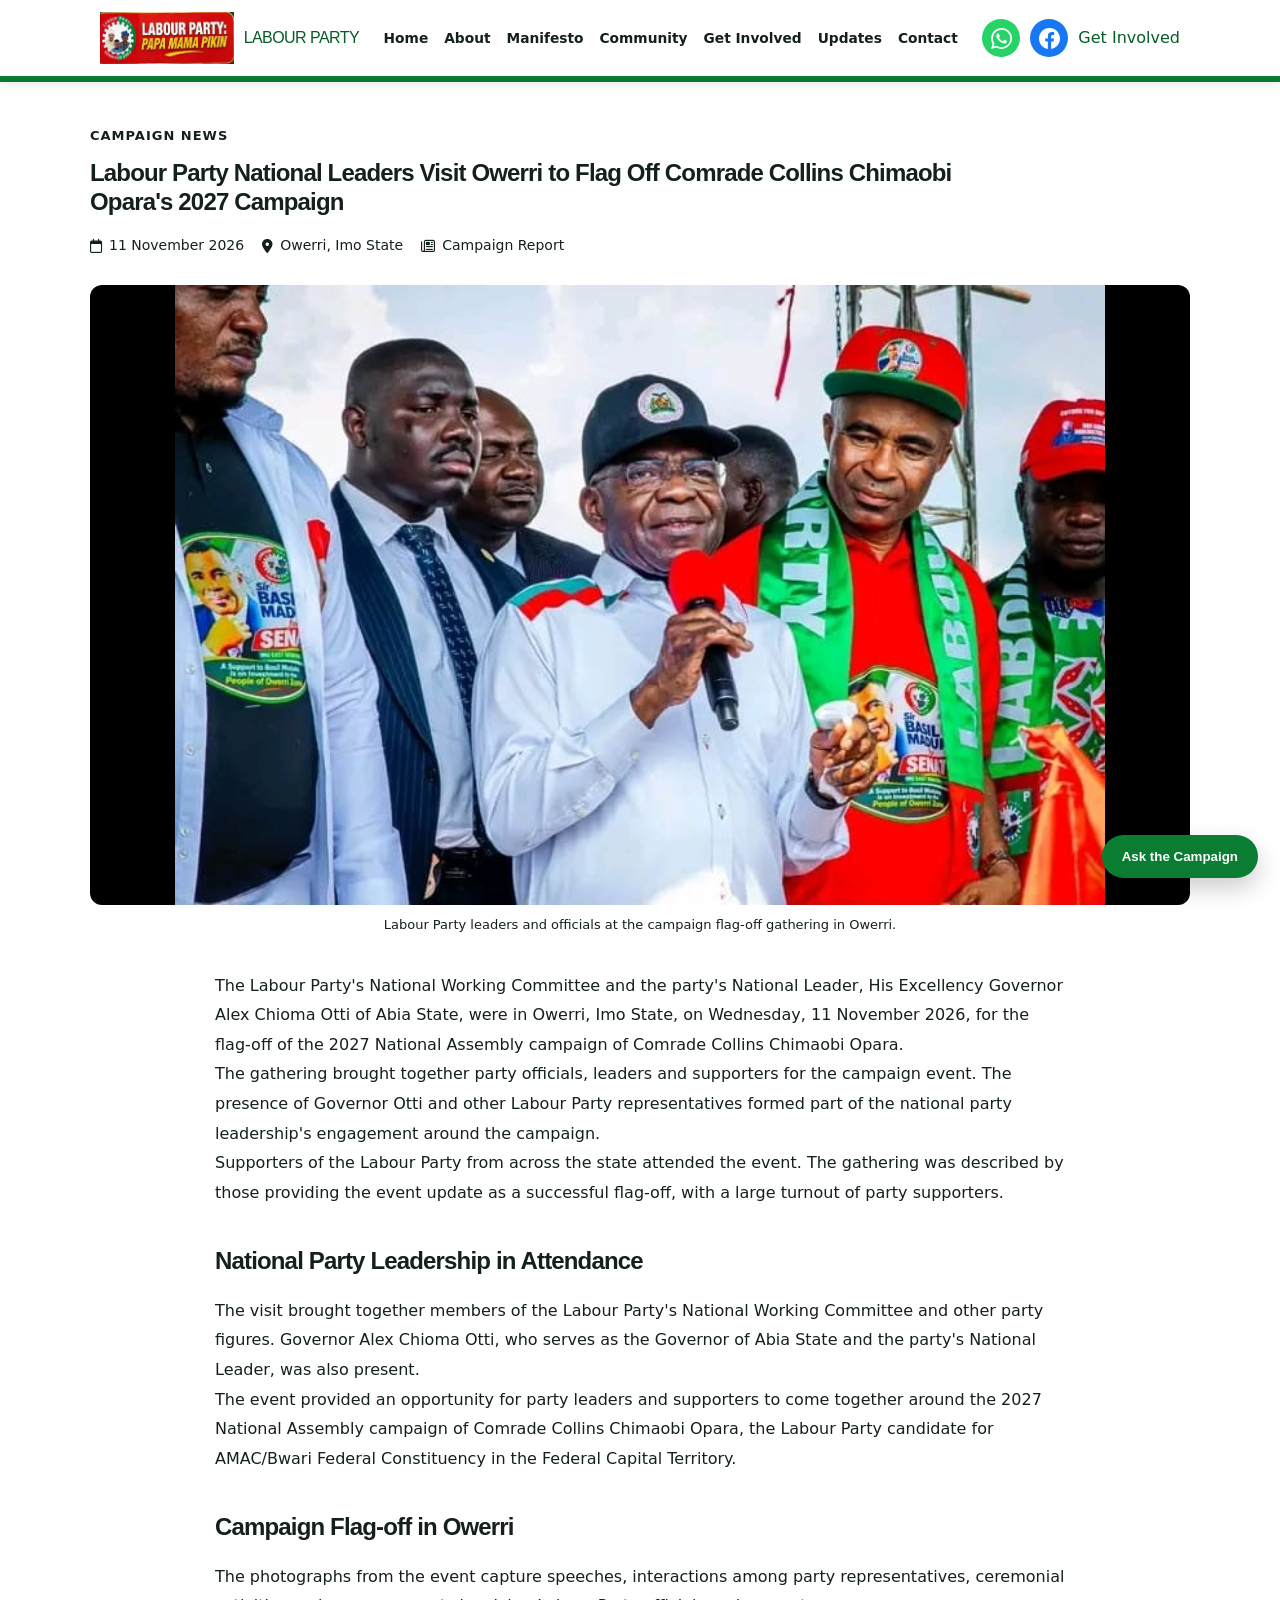
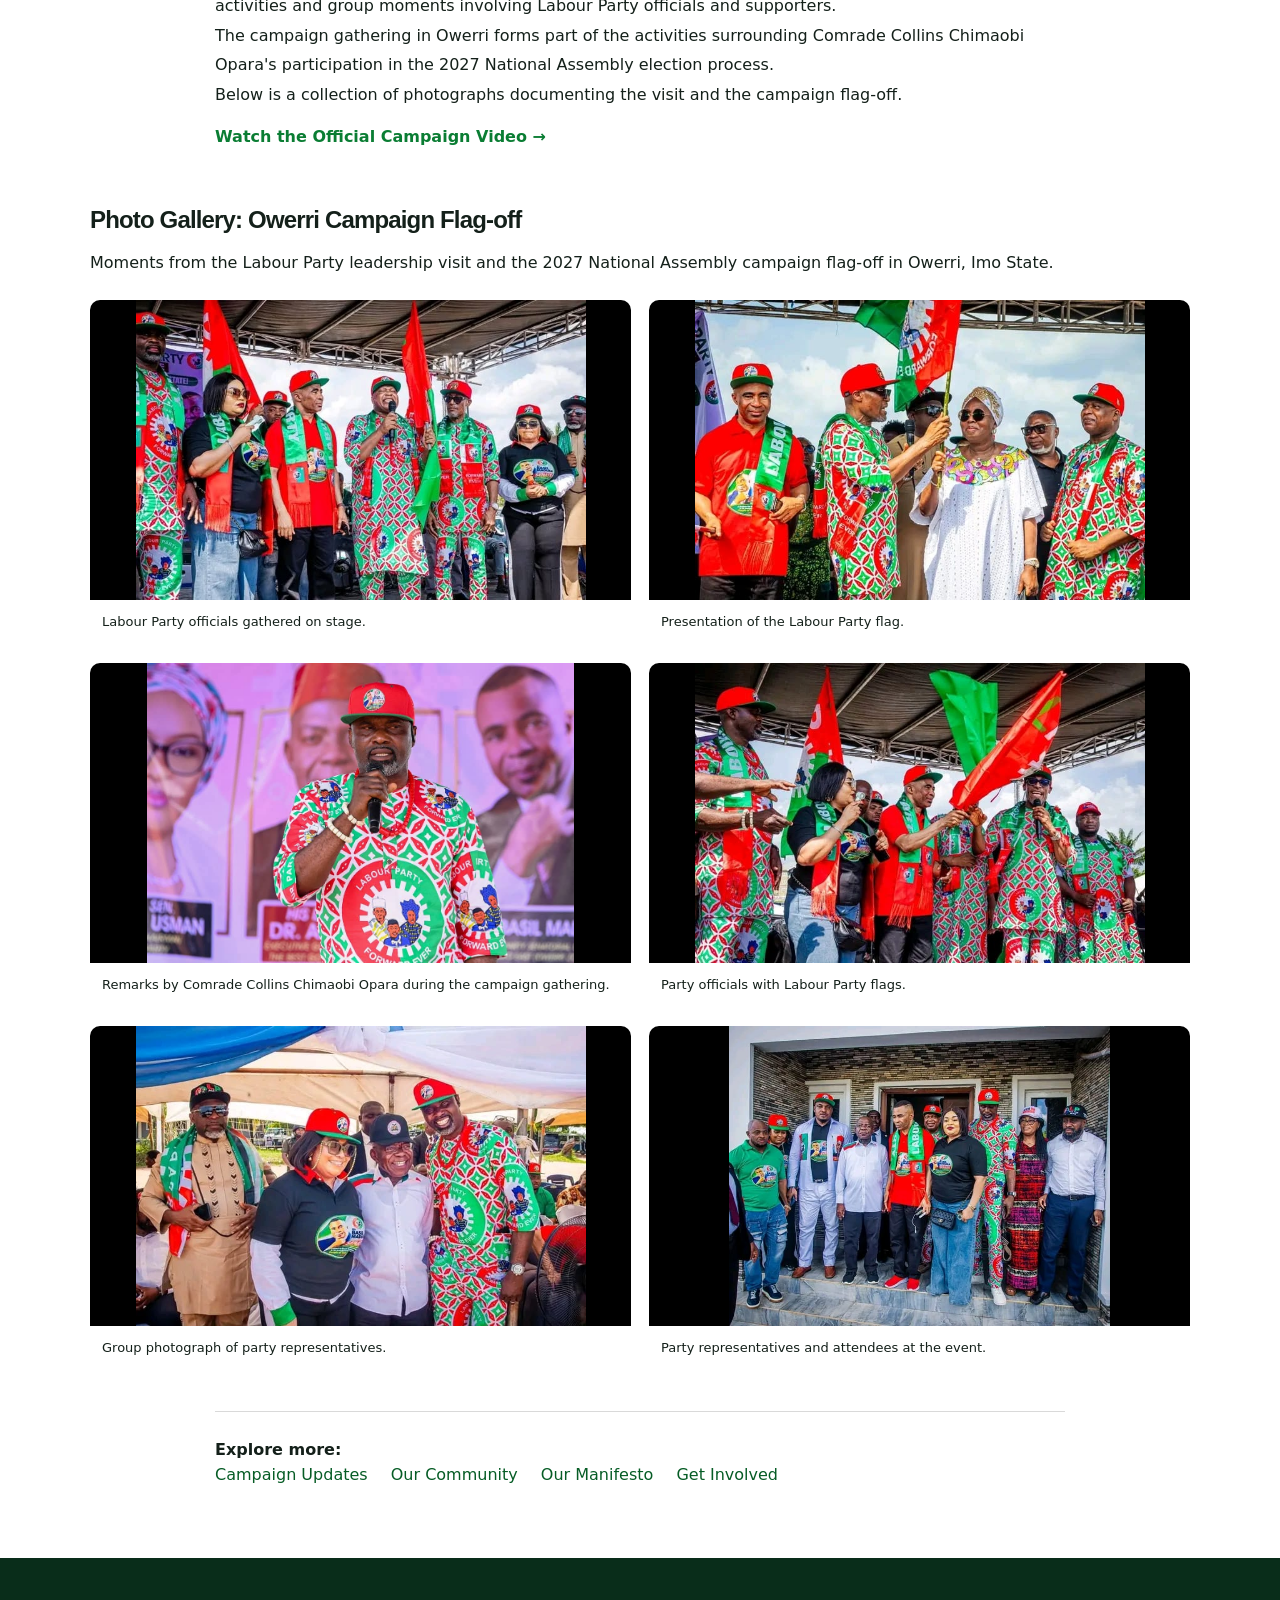
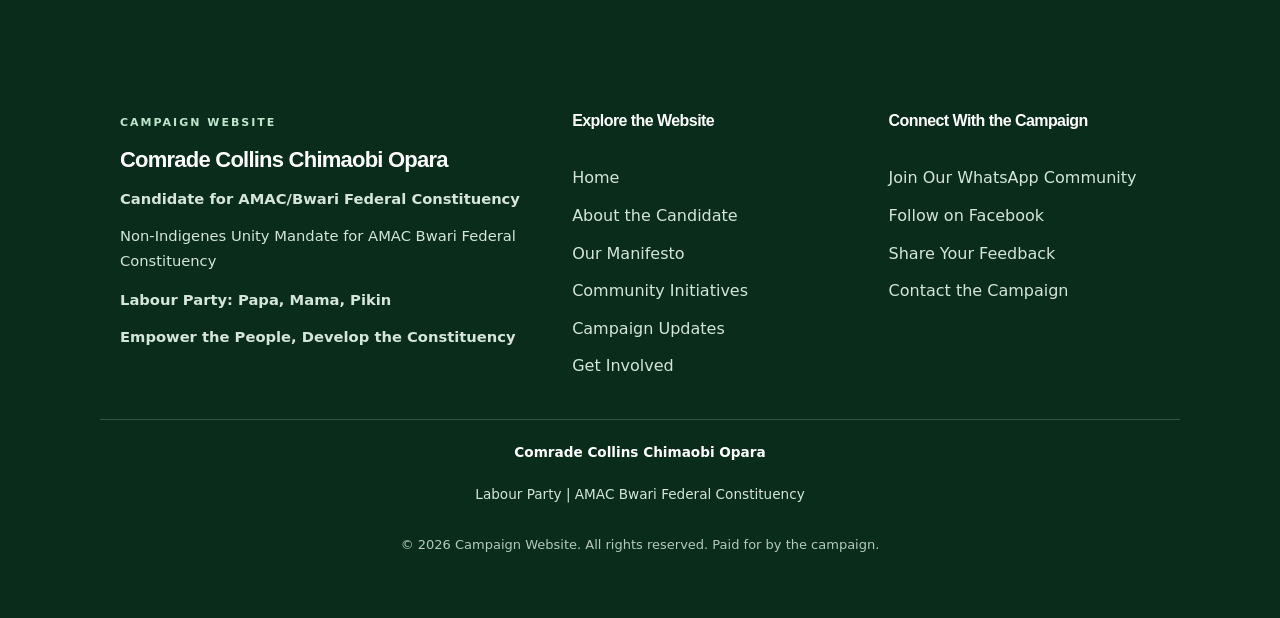
==== commit e5fe714c: "Update campaign website and add official campaign video" ====
--- a/news/imo-campaign-flagoff.html
+++ b/news/imo-campaign-flagoff.html
@@ -1,4 +1,3 @@
-
 <!DOCTYPE html>
 <html lang="en">
 <head>
@@ -91,7 +90,8 @@
       display: block;
       width: 100%;
       max-height: 620px;
-      object-fit: cover;
+      object-fit: contain;
+      background: #000;
       border-radius: 12px;
     }
 
@@ -141,7 +141,8 @@
       display: block;
       width: 100%;
       height: 300px;
-      object-fit: cover;
+      object-fit: contain;
+      background: #000;
       transition: transform 0.3s ease;
     }
 
@@ -196,7 +197,6 @@
 
   <main class="campaign-article">
 
-  
     <!-- ARTICLE HEADING -->
     <article>
 
@@ -301,6 +301,10 @@
           and the campaign flag-off.
         </p>
 
+        <a href="../public/campaign-video.html" class="text-link">
+          Watch the Official Campaign Video →
+        </a>
+
       </div>
 
       <!-- PHOTO GALLERY -->
@@ -317,15 +321,6 @@
 
           <figure>
             <img
-              src="../assets/img/IMG-20261112-WA0007.jpg"
-              alt="A female Labour Party representative addressing attendees at the event."
-              loading="lazy"
-            />
-            <figcaption>Address by a Labour Party representative.</figcaption>
-          </figure>
-
-          <figure>
-            <img
               src="../assets/img/IMG-20261112-WA0000.jpg"
               alt="Labour Party officials gathered on stage during the campaign flag-off."
               loading="lazy"
@@ -348,7 +343,7 @@
               alt="A Labour Party representative speaking during the campaign event."
               loading="lazy"
             />
-            <figcaption>Remarks during the campaign gathering.</figcaption>
+            <figcaption>Remarks by Comrade Collins Chimaobi Opara during the campaign gathering.</figcaption>
           </figure>
 
           <figure>
@@ -454,4 +449,4 @@
   <script src="../assets/js/chat-widget.js"></script>
 
 </body>
-</html>
+</html>
--- a/assets/css/styles.css
+++ b/assets/css/styles.css
@@ -3314,6 +3314,1376 @@
     }
 }
 
+
+/* =========================================================
+   GET INVOLVED PAGE
+   Collins Chimaobi Opara Campaign
+========================================================= */
+
+.involvement-hero {
+    position: relative;
+    overflow: hidden;
+    padding: 100px 0 90px;
+    background:
+        radial-gradient(circle at 85% 20%, rgba(10, 125, 51, 0.10), transparent 30%),
+        linear-gradient(135deg, #f7fbf7 0%, #ffffff 60%, #f3f8f4 100%);
+}
+
+.involvement-hero-content {
+    display: grid;
+    grid-template-columns: 1.25fr 0.75fr;
+    align-items: center;
+    gap: 55px;
+    max-width: 1180px;
+    margin: 0 auto;
+}
+
+.involvement-hero-text {
+    max-width: 720px;
+}
+
+.involvement-hero .eyebrow,
+.involvement-options .eyebrow,
+.involvement-why .eyebrow,
+.volunteer-information .eyebrow,
+.form-heading .eyebrow,
+.involvement-faq .eyebrow,
+.involvement-closing .eyebrow {
+    color: #0a7d33;
+    font-size: 0.78rem;
+    font-weight: 800;
+    letter-spacing: 2px;
+    margin-bottom: 16px;
+}
+
+.involvement-hero .title {
+    max-width: 760px;
+    margin-bottom: 22px;
+    color: #17251b;
+    font-size: clamp(2.3rem, 5vw, 4.1rem);
+    line-height: 1.12;
+    font-weight: 800;
+}
+
+.involvement-hero .lead {
+    max-width: 680px;
+    color: #46534a;
+    font-size: 1.12rem;
+    line-height: 1.85;
+}
+
+.involvement-hero-text > p:not(.eyebrow):not(.lead) {
+    max-width: 650px;
+    color: #5b665e;
+    line-height: 1.8;
+}
+
+.involvement-hero-actions {
+    display: flex;
+    flex-wrap: wrap;
+    gap: 14px;
+    margin-top: 30px;
+}
+
+.involvement-hero-actions .btn {
+    display: inline-flex;
+    align-items: center;
+    justify-content: center;
+    min-height: 48px;
+    padding: 13px 22px;
+    text-decoration: none;
+}
+
+.involvement-hero-panel {
+    position: relative;
+    padding: 42px 35px;
+    border-radius: 18px;
+    background: #0a7d33;
+    color: #ffffff;
+    box-shadow: 0 20px 45px rgba(10, 70, 35, 0.15);
+}
+
+.involvement-hero-panel::after {
+    content: "";
+    position: absolute;
+    right: -18px;
+    bottom: -18px;
+    width: 90px;
+    height: 90px;
+    border: 2px solid rgba(255, 255, 255, 0.25);
+    border-radius: 50%;
+}
+
+.hero-panel-label {
+    margin-bottom: 20px;
+    color: #d8f2df;
+    font-size: 0.72rem;
+    font-weight: 800;
+    letter-spacing: 1.6px;
+}
+
+.involvement-hero-panel h2 {
+    margin-bottom: 18px;
+    color: #ffffff;
+    font-size: 2rem;
+    line-height: 1.25;
+}
+
+.involvement-hero-panel p:not(.hero-panel-label) {
+    color: #e6f3e9;
+    font-size: 0.98rem;
+    line-height: 1.8;
+}
+
+.hero-panel-link {
+    display: inline-flex;
+    align-items: center;
+    gap: 10px;
+    margin-top: 20px;
+    color: #ffffff;
+    font-weight: 700;
+    text-decoration: none;
+}
+
+.hero-panel-link:hover {
+    text-decoration: underline;
+}
+
+/* =========================================================
+   SECTION HEADINGS
+========================================================= */
+
+.section-heading {
+    max-width: 760px;
+    margin: 0 auto 45px;
+    text-align: center;
+}
+
+.section-heading .title {
+    margin-bottom: 16px;
+    color: #17251b;
+    font-size: clamp(1.9rem, 4vw, 2.7rem);
+    line-height: 1.2;
+}
+
+.section-heading .lead {
+    color: #626d65;
+    font-size: 1.02rem;
+    line-height: 1.8;
+}
+
+/* =========================================================
+   WAYS TO PARTICIPATE
+========================================================= */
+
+.involvement-options {
+    padding: 85px 0;
+    background: #ffffff;
+}
+
+.involvement-grid {
+    display: grid;
+    grid-template-columns: repeat(3, minmax(0, 1fr));
+    gap: 24px;
+}
+
+.involvement-card {
+    display: flex;
+    flex-direction: column;
+    min-height: 270px;
+    padding: 30px 27px;
+    border: 1px solid #e4ebe5;
+    border-radius: 14px;
+    background: #ffffff;
+    box-shadow: 0 8px 25px rgba(20, 45, 25, 0.045);
+    transition: transform 0.25s ease, box-shadow 0.25s ease;
+}
+
+.involvement-card:hover {
+    transform: translateY(-5px);
+    box-shadow: 0 15px 35px rgba(20, 45, 25, 0.10);
+}
+
+.involvement-icon {
+    display: flex;
+    align-items: center;
+    justify-content: center;
+    width: 48px;
+    height: 48px;
+    margin-bottom: 23px;
+    border-radius: 12px;
+    background: #eaf5ed;
+    color: #0a7d33;
+    font-size: 0.95rem;
+    font-weight: 800;
+}
+
+.involvement-card h3 {
+    margin-bottom: 12px;
+    color: #1d2a20;
+    font-size: 1.15rem;
+    line-height: 1.4;
+}
+
+.involvement-card p {
+    margin-bottom: 20px;
+    color: #68736b;
+    font-size: 0.94rem;
+    line-height: 1.75;
+}
+
+.involvement-card-link {
+    display: inline-flex;
+    align-items: center;
+    gap: 8px;
+    margin-top: auto;
+    color: #0a7d33;
+    font-size: 0.88rem;
+    font-weight: 700;
+    text-decoration: none;
+}
+
+.involvement-card-link:hover {
+    text-decoration: underline;
+}
+
+/* =========================================================
+   WHY PARTICIPATE
+========================================================= */
+
+.involvement-why {
+    padding: 85px 0;
+    background: #f4f8f5;
+}
+
+.why-content {
+    display: grid;
+    grid-template-columns: 0.9fr 1.1fr;
+    align-items: center;
+    gap: 70px;
+    max-width: 1100px;
+    margin: 0 auto;
+}
+
+.why-heading .title {
+    margin-bottom: 20px;
+    color: #17251b;
+    font-size: clamp(1.9rem, 4vw, 2.65rem);
+    line-height: 1.25;
+}
+
+.why-heading .lead {
+    color: #626d65;
+    line-height: 1.85;
+}
+
+.why-points {
+    display: flex;
+    flex-direction: column;
+    gap: 25px;
+}
+
+.why-point {
+    display: flex;
+    align-items: flex-start;
+    gap: 20px;
+    padding-bottom: 23px;
+    border-bottom: 1px solid #dce7de;
+}
+
+.why-point:last-child {
+    padding-bottom: 0;
+    border-bottom: none;
+}
+
+.why-point-number {
+    flex: 0 0 42px;
+    display: flex;
+    align-items: center;
+    justify-content: center;
+    width: 42px;
+    height: 42px;
+    border-radius: 50%;
+    background: #0a7d33;
+    color: #ffffff;
+    font-size: 0.82rem;
+    font-weight: 800;
+}
+
+.why-point h3 {
+    margin-bottom: 8px;
+    color: #1d2a20;
+    font-size: 1.08rem;
+}
+
+.why-point p {
+    margin: 0;
+    color: #68736b;
+    font-size: 0.94rem;
+    line-height: 1.7;
+}
+
+/* =========================================================
+   VOLUNTEER REGISTRATION
+========================================================= */
+
+.volunteer-section {
+    padding: 95px 0;
+    background: #ffffff;
+}
+
+.volunteer-layout {
+    display: grid;
+    grid-template-columns: 0.85fr 1.15fr;
+    align-items: start;
+    gap: 65px;
+    max-width: 1120px;
+    margin: 0 auto;
+}
+
+.volunteer-information {
+    padding-top: 20px;
+}
+
+.volunteer-information .title {
+    margin-bottom: 20px;
+    color: #17251b;
+    font-size: clamp(2rem, 4vw, 2.8rem);
+    line-height: 1.2;
+}
+
+.volunteer-information .lead {
+    color: #48564c;
+    font-size: 1.05rem;
+    line-height: 1.8;
+}
+
+.volunteer-information > p:not(.eyebrow):not(.lead) {
+    color: #69746c;
+    line-height: 1.8;
+}
+
+.volunteer-note {
+    margin-top: 35px;
+    padding: 25px;
+    border-left: 4px solid #0a7d33;
+    border-radius: 0 12px 12px 0;
+    background: #f3f8f4;
+}
+
+.volunteer-note h3 {
+    margin-bottom: 15px;
+    color: #1d2a20;
+    font-size: 1.08rem;
+}
+
+.volunteer-note ul {
+    margin: 0;
+    padding-left: 20px;
+}
+
+.volunteer-note li {
+    margin-bottom: 11px;
+    color: #58645b;
+    line-height: 1.6;
+}
+
+.volunteer-note li:last-child {
+    margin-bottom: 0;
+}
+
+.volunteer-assurance {
+    display: flex;
+    align-items: flex-start;
+    gap: 13px;
+    margin-top: 25px;
+}
+
+.assurance-symbol {
+    flex: 0 0 27px;
+    display: flex;
+    align-items: center;
+    justify-content: center;
+    width: 27px;
+    height: 27px;
+    border-radius: 50%;
+    background: #e5f4e9;
+    color: #0a7d33;
+    font-weight: 800;
+}
+
+.volunteer-assurance p {
+    margin: 0;
+    color: #657168;
+    font-size: 0.88rem;
+    line-height: 1.7;
+}
+
+/* Form panel */
+
+.volunteer-form-wrapper {
+    padding: 38px;
+    border: 1px solid #e5ebe6;
+    border-radius: 17px;
+    background: #ffffff;
+    box-shadow: 0 15px 45px rgba(20, 45, 25, 0.075);
+}
+
+.form-heading {
+    margin-bottom: 25px;
+}
+
+.form-heading h2 {
+    margin-bottom: 10px;
+    color: #17251b;
+    font-size: 1.8rem;
+}
+
+.form-intro {
+    margin: 0;
+    color: #69746c;
+    font-size: 0.95rem;
+    line-height: 1.7;
+}
+
+.volunteer-form {
+    display: flex;
+    flex-direction: column;
+    gap: 18px;
+}
+
+.volunteer-form .field {
+    display: flex;
+    flex-direction: column;
+    gap: 8px;
+}
+
+.volunteer-form .field > label {
+    color: #27342a;
+    font-size: 0.9rem;
+    font-weight: 700;
+}
+
+.volunteer-form .field > label span {
+    color: #c62828;
+}
+
+.volunteer-form input:not([type="checkbox"]),
+.volunteer-form select,
+.volunteer-form textarea {
+    width: 100%;
+    min-height: 47px;
+    padding: 12px 14px;
+    border: 1px solid #d9e1da;
+    border-radius: 8px;
+    outline: none;
+    background: #ffffff;
+    color: #263329;
+    font: inherit;
+    font-size: 0.92rem;
+    transition: border-color 0.2s ease, box-shadow 0.2s ease;
+}
+
+.volunteer-form textarea {
+    min-height: 115px;
+    resize: vertical;
+}
+
+.volunteer-form input:focus,
+.volunteer-form select:focus,
+.volunteer-form textarea:focus {
+    border-color: #0a7d33;
+    box-shadow: 0 0 0 3px rgba(10, 125, 51, 0.10);
+}
+
+.volunteer-form input::placeholder,
+.volunteer-form textarea::placeholder {
+    color: #9aa49c;
+}
+
+.volunteer-form .volunteer-consent {
+    margin-top: 3px;
+}
+
+.volunteer-consent .consent-label {
+    display: flex;
+    align-items: flex-start;
+    gap: 11px;
+    color: #606c63;
+    font-size: 0.85rem;
+    font-weight: 400;
+    line-height: 1.65;
+    cursor: pointer;
+}
+
+.volunteer-consent input[type="checkbox"] {
+    flex: 0 0 17px;
+    width: 17px;
+    height: 17px;
+    margin-top: 3px;
+    accent-color: #0a7d33;
+}
+
+.volunteer-form button[type="submit"] {
+    width: 100%;
+    min-height: 50px;
+    border: none;
+    border-radius: 8px;
+    cursor: pointer;
+    font: inherit;
+    font-weight: 700;
+}
+
+.volunteer-form .form-status {
+    min-height: 20px;
+    margin: 0;
+    color: #0a7d33;
+    font-size: 0.9rem;
+    line-height: 1.6;
+}
+
+.form-note {
+    margin-top: 17px;
+    color: #89938b;
+    font-size: 0.8rem;
+    line-height: 1.6;
+}
+
+/* =========================================================
+   CAMPAIGN SUPPORT
+========================================================= */
+
+.donation-section {
+    padding: 85px 20px;
+    background:
+        linear-gradient(rgba(10, 90, 40, 0.94), rgba(10, 90, 40, 0.94)),
+        #0a7d33;
+    color: #ffffff;
+    text-align: center;
+}
+
+.donation-content {
+    max-width: 790px;
+    margin: 0 auto;
+}
+
+.donation-label {
+    display: flex;
+    align-items: center;
+    justify-content: center;
+    gap: 10px;
+}
+
+.donation-label > span {
+    color: #f3d36b;
+    font-size: 1.2rem;
+}
+
+.donation-section .eyebrow {
+    margin-bottom: 15px;
+    color: #d9efdf;
+    font-size: 0.78rem;
+    font-weight: 800;
+    letter-spacing: 2px;
+}
+
+.donation-section .title {
+    margin-bottom: 20px;
+    color: #ffffff;
+    font-size: clamp(2rem, 4vw, 2.8rem);
+}
+
+.donation-section .lead {
+    color: #e5f2e8;
+    font-size: 1.08rem;
+    line-height: 1.85;
+}
+
+.donation-section p:not(.eyebrow):not(.lead):not(.donation-note) {
+    color: #d5e8d9;
+    line-height: 1.8;
+}
+
+.donation-section .btn-red {
+    display: inline-flex;
+    align-items: center;
+    justify-content: center;
+    margin-top: 20px;
+    padding: 14px 28px;
+    border-radius: 7px;
+    background: #c62828;
+    color: #ffffff;
+    font-weight: 700;
+    text-decoration: none;
+    transition: background 0.2s ease, transform 0.2s ease;
+}
+
+.donation-section .btn-red:hover {
+    transform: translateY(-2px);
+    background: #a91f1f;
+}
+
+.donation-note {
+    margin-top: 18px;
+    color: #d5e8d9;
+    font-size: 0.83rem;
+    line-height: 1.7;
+}
+
+/* =========================================================
+   FREQUENTLY ASKED QUESTIONS
+========================================================= */
+
+.involvement-faq {
+    padding: 85px 0;
+    background: #f7faf7;
+}
+
+.faq-list {
+    max-width: 850px;
+    margin: 0 auto;
+}
+
+.faq-item {
+    margin-bottom: 13px;
+    overflow: hidden;
+    border: 1px solid #e1e9e2;
+    border-radius: 10px;
+    background: #ffffff;
+}
+
+.faq-item summary {
+    position: relative;
+    padding: 21px 55px 21px 23px;
+    color: #253329;
+    font-size: 0.98rem;
+    font-weight: 700;
+    line-height: 1.5;
+    cursor: pointer;
+    list-style: none;
+}
+
+.faq-item summary::-webkit-details-marker {
+    display: none;
+}
+
+.faq-item summary::after {
+    content: "+";
+    position: absolute;
+    top: 50%;
+    right: 22px;
+    transform: translateY(-50%);
+    color: #0a7d33;
+    font-size: 1.5rem;
+    font-weight: 400;
+}
+
+.faq-item[open] summary::after {
+    content: "−";
+}
+
+.faq-answer {
+    padding: 0 23px 20px;
+}
+
+.faq-answer p {
+    margin: 0;
+    color: #68736b;
+    font-size: 0.93rem;
+    line-height: 1.8;
+}
+
+/* =========================================================
+   CLOSING CAMPAIGN MESSAGE
+========================================================= */
+
+.involvement-closing {
+    padding: 85px 20px;
+    background: #ffffff;
+    text-align: center;
+}
+
+.involvement-closing .cta-content {
+    max-width: 850px;
+    margin: 0 auto;
+}
+
+.involvement-closing .cta-content h2 {
+    margin-bottom: 18px;
+    color: #17251b;
+    font-size: clamp(2rem, 4vw, 2.8rem);
+    line-height: 1.25;
+}
+
+.involvement-closing .cta-content > p:not(.eyebrow) {
+    max-width: 680px;
+    margin: 0 auto;
+    color: #657168;
+    font-size: 1.02rem;
+    line-height: 1.8;
+}
+
+.involvement-slogan {
+    margin: 28px 0;
+    color: #0a7d33;
+    font-size: 1.2rem;
+    line-height: 1.5;
+}
+
+.involvement-closing .cta-actions {
+    display: flex;
+    flex-wrap: wrap;
+    justify-content: center;
+    gap: 14px;
+    margin-top: 25px;
+}
+
+.involvement-closing .cta-actions .btn {
+    display: inline-flex;
+    align-items: center;
+    justify-content: center;
+    min-height: 48px;
+    padding: 13px 22px;
+    text-decoration: none;
+}
+
+/* =========================================================
+   RESPONSIVE DESIGN
+========================================================= */
+
+
+/* =========================================================
+   GET INVOLVED — CANDIDATE PORTRAIT
+========================================================= */
+
+.involvement-portrait {
+  position: relative;
+  width: 100%;
+  max-width: 460px;
+  margin-left: auto;
+  overflow: hidden;
+  border-radius: 18px;
+  background: #e9eee9;
+  box-shadow: 0 12px 35px rgba(0, 0, 0, 0.14);
+}
+
+.involvement-portrait img {
+  display: block;
+  width: 100%;
+  aspect-ratio: 4 / 5;
+  object-fit: cover;
+  object-position: center top;
+}
+
+.portrait-caption {
+  padding: 18px 20px;
+  background: #0a7d33;
+  color: #ffffff;
+}
+
+.portrait-caption span {
+  display: block;
+  font-weight: 700;
+  letter-spacing: 0.06em;
+  font-size: 0.9rem;
+}
+
+.portrait-caption p {
+  margin: 6px 0 0;
+  font-size: 0.88rem;
+  color: rgba(255, 255, 255, 0.9);
+}
+
+
+/* =========================================================
+   GET INVOLVED — COMMUNITY VIDEO
+========================================================= */
+
+.community-video-section {
+  background: #f5f8f5;
+}
+
+.community-video-wrapper {
+  max-width: 900px;
+  margin: 35px auto 0;
+  overflow: hidden;
+  border-radius: 16px;
+  background: #111111;
+  box-shadow: 0 12px 35px rgba(0, 0, 0, 0.12);
+}
+
+.community-canvassing-video {
+  display: block;
+  width: 100%;
+  max-height: 540px;
+  background: #111111;
+  object-fit: contain;
+}
+
+.video-caption {
+  max-width: 900px;
+  margin: 14px auto 0;
+  color: #666666;
+  font-size: 0.9rem;
+  text-align: center;
+}
+
+
+/* =========================================================
+   RESPONSIVE MEDIA LAYOUT
+========================================================= */
+
+@media (max-width: 768px) {
+  .involvement-portrait {
+    max-width: 100%;
+    margin: 30px auto 0;
+  }
+
+  .involvement-portrait img {
+    aspect-ratio: 4 / 5;
+  }
+
+  .community-video-wrapper {
+    margin-top: 25px;
+    border-radius: 10px;
+  }
+
+  .community-canvassing-video {
+    max-height: 380px;
+  }
+}
+
+
+
+/* SUBJECT-BASED ICONS FOR INVOLVEMENT CARDS */
+
+.involvement-icon {
+  display: flex;
+  align-items: center;
+  justify-content: center;
+  width: 58px;
+  height: 58px;
+  margin-bottom: 20px;
+  border-radius: 14px;
+  background: rgba(10, 125, 51, 0.10);
+  color: #0a7d33;
+}
+
+.involvement-icon svg {
+  display: block;
+  width: 30px;
+  height: 30px;
+}
+
+/* SUBJECT-BASED ICONS FOR WHY PARTICIPATE */
+
+.why-point-number {
+  display: flex;
+  flex-shrink: 0;
+  align-items: center;
+  justify-content: center;
+  width: 48px;
+  height: 48px;
+  border-radius: 50%;
+  background: rgba(10, 125, 51, 0.10);
+  color: #0a7d33;
+}
+
+.why-point-number svg {
+  width: 24px;
+  height: 24px;
+  display: block;
+}
+
+
+/* =========================================================
+   CAMPAIGN NEWSROOM — UPDATES PAGE
+========================================================= */
+
+
+/* HERO */
+.updates-hero {
+  position: relative;
+  padding: 115px 20px;
+  background: linear-gradient(120deg, #073b20, #0a7d33);
+  color: #ffffff;
+  overflow: hidden;
+}
+
+.updates-hero-content {
+  max-width: 1100px;
+  margin: auto;
+}
+
+.updates-hero .eyebrow {
+  color: #d8f4df;
+}
+
+.updates-hero h1 {
+  font-size: clamp(2.5rem, 6vw, 4.5rem);
+  line-height: 1.12;
+  margin: 20px 0;
+}
+
+.updates-hero h1 span {
+  color: #b8edc7;
+}
+
+.updates-hero p {
+  max-width: 650px;
+  line-height: 1.8;
+  font-size: 1.05rem;
+  margin-bottom: 30px;
+}
+
+
+/* INTRODUCTION */
+.updates-intro {
+  max-width: 900px;
+  text-align: center;
+}
+
+.updates-intro-text {
+  max-width: 800px;
+  margin: 20px auto 0;
+  line-height: 1.9;
+  color: #555;
+}
+
+
+/* SECTION HEADING */
+.updates-section-heading {
+  display: flex;
+  justify-content: space-between;
+  align-items: center;
+  margin-bottom: 30px;
+}
+
+
+/* FEATURED STORY */
+.updates-featured {
+  display: grid;
+  grid-template-columns: 1.05fr 0.95fr;
+  background: #ffffff;
+  border-radius: 16px;
+  overflow: hidden;
+  box-shadow: 0 8px 30px rgba(0, 0, 0, 0.07);
+}
+
+.updates-featured-image {
+  position: relative;
+  min-height: 390px;
+  overflow: hidden;
+}
+
+.updates-featured-image img {
+  width: 100%;
+  height: 100%;
+  min-height: 390px;
+  object-fit: cover;
+  display: block;
+}
+
+.featured-image-label {
+  position: absolute;
+  left: 20px;
+  top: 20px;
+  background: #0a7d33;
+  color: #ffffff;
+  padding: 9px 14px;
+  font-size: 0.75rem;
+  font-weight: 700;
+  letter-spacing: 1px;
+  border-radius: 4px;
+}
+
+.updates-featured-content {
+  padding: 45px;
+  display: flex;
+  flex-direction: column;
+  justify-content: center;
+  align-items: flex-start;
+}
+
+.updates-featured-content h3 {
+  font-size: clamp(1.6rem, 3vw, 2.2rem);
+  line-height: 1.3;
+  margin: 18px 0;
+}
+
+.updates-featured-content p {
+  line-height: 1.8;
+  color: #555;
+  margin-bottom: 15px;
+}
+
+
+/* CATEGORY LABEL */
+.update-category {
+  display: inline-block;
+  color: #0a7d33;
+  font-size: 0.73rem;
+  font-weight: 800;
+  letter-spacing: 1px;
+  margin-bottom: 12px;
+}
+
+
+/* NEWS SEARCH */
+.updates-search-area {
+  margin: 35px 0 22px;
+}
+
+.updates-search {
+  max-width: 550px;
+  display: flex;
+  align-items: center;
+  gap: 12px;
+  background: #ffffff;
+  border: 1px solid #ddd;
+  border-radius: 8px;
+  padding: 0 16px;
+}
+
+.updates-search svg {
+  width: 21px;
+  height: 21px;
+  fill: none;
+  stroke: #777;
+  stroke-width: 2;
+  stroke-linecap: round;
+}
+
+.updates-search input {
+  width: 100%;
+  min-width: 0;
+  padding: 15px 0;
+  border: none;
+  outline: none;
+  font-size: 0.95rem;
+  background: transparent;
+}
+
+
+/* CATEGORY FILTERS */
+.updates-filters {
+  display: flex;
+  flex-wrap: wrap;
+  gap: 10px;
+  margin-bottom: 35px;
+}
+
+.update-filter {
+  border: 1px solid #ddd;
+  background: #ffffff;
+  color: #444;
+  border-radius: 30px;
+  padding: 10px 17px;
+  cursor: pointer;
+  font-size: 0.85rem;
+  font-weight: 600;
+  transition: 0.25s ease;
+}
+
+.update-filter:hover,
+.update-filter.active {
+  background: #0a7d33;
+  border-color: #0a7d33;
+  color: #ffffff;
+}
+
+
+/* NEWS GRID */
+.updates-grid {
+  display: grid;
+  grid-template-columns: repeat(3, minmax(0, 1fr));
+  gap: 25px;
+}
+
+.update-card {
+  background: #ffffff;
+  border: 1px solid #e9e9e9;
+  border-radius: 12px;
+  overflow: hidden;
+  transition: transform 0.25s ease, box-shadow 0.25s ease;
+}
+
+.update-card:hover {
+  transform: translateY(-5px);
+  box-shadow: 0 12px 28px rgba(0, 0, 0, 0.08);
+}
+
+.update-card-image {
+  display: block;
+  height: 230px;
+  overflow: hidden;
+  background: #e9eee9;
+}
+
+.update-card-image img {
+  width: 100%;
+  height: 100%;
+  display: block;
+  object-fit: cover;
+  transition: transform 0.35s ease;
+}
+
+.update-card:hover .update-card-image img {
+  transform: scale(1.04);
+}
+
+.update-card-content {
+  padding: 25px;
+}
+
+.update-date {
+  display: block;
+  color: #888;
+  font-size: 0.8rem;
+  margin: 0 0 12px;
+}
+
+.update-card-content h3 {
+  font-size: 1.2rem;
+  line-height: 1.45;
+  margin-bottom: 12px;
+  color: #222;
+}
+
+.update-card-content p {
+  color: #666;
+  font-size: 0.94rem;
+  line-height: 1.75;
+  margin-bottom: 20px;
+}
+
+.text-link {
+  display: inline-block;
+  color: #0a7d33;
+  font-weight: 700;
+  text-decoration: none;
+}
+
+.text-link:hover {
+  text-decoration: underline;
+}
+
+
+/* NO SEARCH RESULTS */
+.updates-no-results {
+  padding: 40px 20px;
+  text-align: center;
+  background: #f7f7f7;
+  border-radius: 10px;
+}
+
+.updates-no-results h3 {
+  margin-bottom: 10px;
+}
+
+.updates-no-results p {
+  color: #666;
+}
+
+
+/* GALLERY */
+.updates-gallery {
+  display: grid;
+  grid-template-columns: repeat(3, minmax(0, 1fr));
+  gap: 20px;
+  margin-top: 35px;
+}
+
+.updates-gallery-item {
+  display: block;
+  position: relative;
+  height: 280px;
+  overflow: hidden;
+  border-radius: 10px;
+  background: #e5e5e5;
+  text-decoration: none;
+}
+
+.updates-gallery-item::after {
+  content: "";
+  position: absolute;
+  inset: 35% 0 0;
+  background: linear-gradient(transparent, rgba(0, 0, 0, 0.8));
+}
+
+.updates-gallery-item img {
+  width: 100%;
+  height: 100%;
+  object-fit: cover;
+  display: block;
+  transition: transform 0.4s ease;
+}
+
+.updates-gallery-item:hover img {
+  transform: scale(1.06);
+}
+
+.updates-gallery-item span {
+  position: absolute;
+  z-index: 2;
+  bottom: 20px;
+  left: 20px;
+  color: #ffffff;
+  font-weight: 700;
+  font-size: 1rem;
+}
+
+.updates-gallery-action {
+  margin-top: 25px;
+}
+
+
+/* PRESS RELEASES */
+.press-section {
+  display: grid;
+  grid-template-columns: 1fr 150px;
+  align-items: center;
+  gap: 40px;
+}
+
+.press-content p {
+  line-height: 1.8;
+  color: #555;
+  margin: 15px 0;
+}
+
+.press-icon {
+  display: flex;
+  justify-content: center;
+  align-items: center;
+  width: 130px;
+  height: 130px;
+  background: rgba(10, 125, 51, 0.1);
+  border-radius: 20px;
+}
+
+.press-icon svg {
+  width: 65px;
+  height: 65px;
+  fill: none;
+  stroke: #0a7d33;
+  stroke-width: 2.5;
+  stroke-linecap: round;
+  stroke-linejoin: round;
+}
+
+
+/* CLOSING SECTION */
+.updates-closing {
+  text-align: center;
+  max-width: 850px;
+}
+
+.updates-closing h2 {
+  font-size: clamp(1.8rem, 4vw, 2.7rem);
+  margin: 18px 0;
+}
+
+.updates-closing p {
+  line-height: 1.8;
+  color: #555;
+}
+
+.updates-slogan {
+  font-weight: 800;
+  color: #0a7d33 !important;
+  margin: 20px 0;
+}
+
+.updates-actions {
+  display: flex;
+  justify-content: center;
+  flex-wrap: wrap;
+  gap: 15px;
+  margin-top: 25px;
+}
+
+
+/* RESPONSIVE DESIGN */
+@media (max-width: 900px) {
+
+  .updates-featured {
+    grid-template-columns: 1fr;
+  }
+
+  .updates-featured-image,
+  .updates-featured-image img {
+    min-height: 320px;
+    max-height: 400px;
+  }
+
+  .updates-grid {
+    grid-template-columns: repeat(2, minmax(0, 1fr));
+  }
+
+  .updates-gallery {
+    grid-template-columns: repeat(2, minmax(0, 1fr));
+  }
+
+}
+
+
+@media (max-width: 600px) {
+
+  .updates-hero {
+    padding: 85px 20px;
+  }
+
+  .updates-featured-content {
+    padding: 28px 22px;
+  }
+
+  .updates-grid {
+    grid-template-columns: 1fr;
+  }
+
+  .updates-gallery {
+    grid-template-columns: 1fr;
+  }
+
+  .updates-gallery-item {
+    height: 250px;
+  }
+
+  .updates-filters {
+    gap: 8px;
+  }
+
+  .update-filter {
+    padding: 9px 13px;
+    font-size: 0.78rem;
+  }
+
+  .press-section {
+    grid-template-columns: 1fr;
+  }
+
+  .press-icon {
+    width: 90px;
+    height: 90px;
+  }
+
+  .press-icon svg {
+    width: 45px;
+    height: 45px;
+  }
+
+  .updates-actions {
+    flex-direction: column;
+  }
+
+  .updates-actions .btn {
+    width: 100%;
+    text-align: center;
+  }
+
+}
+
 /* =========================================================
    END OF ABOUT PAGE PROFILE OVERRIDES
 ========================================================= */
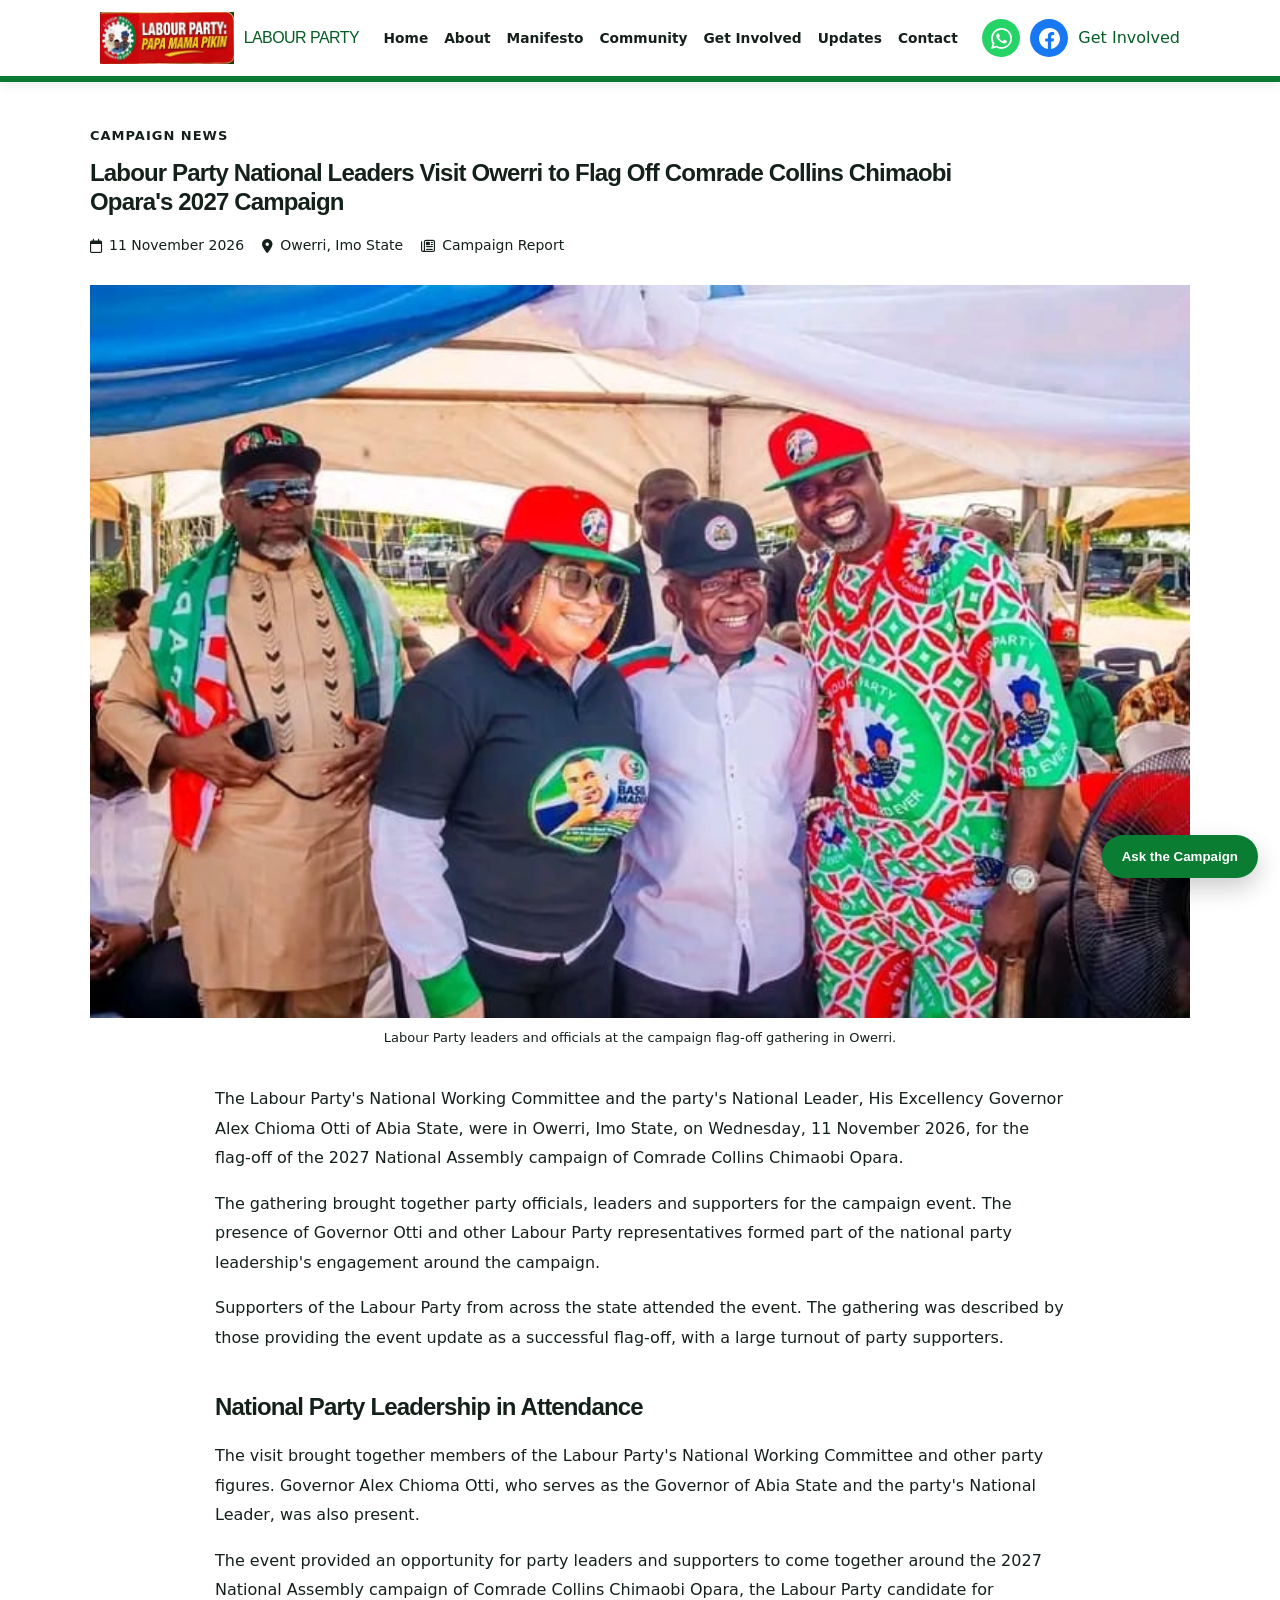
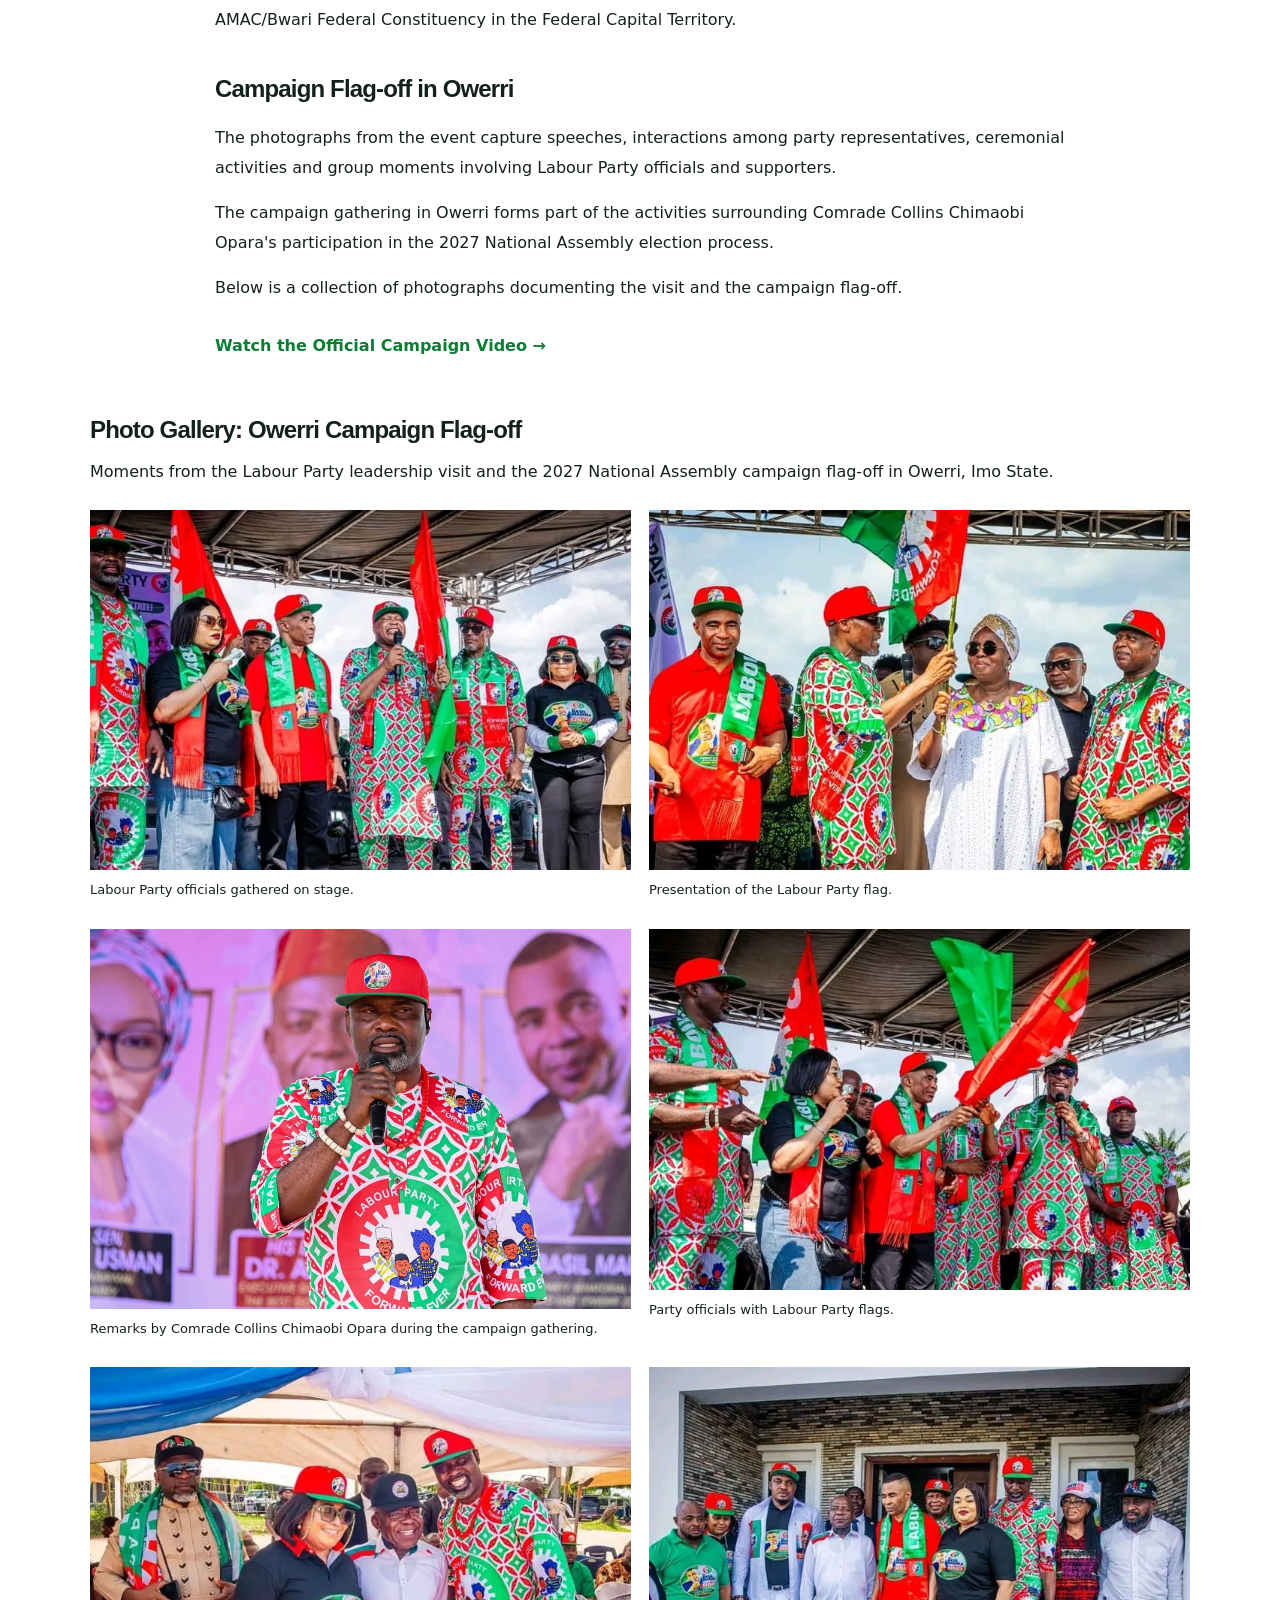
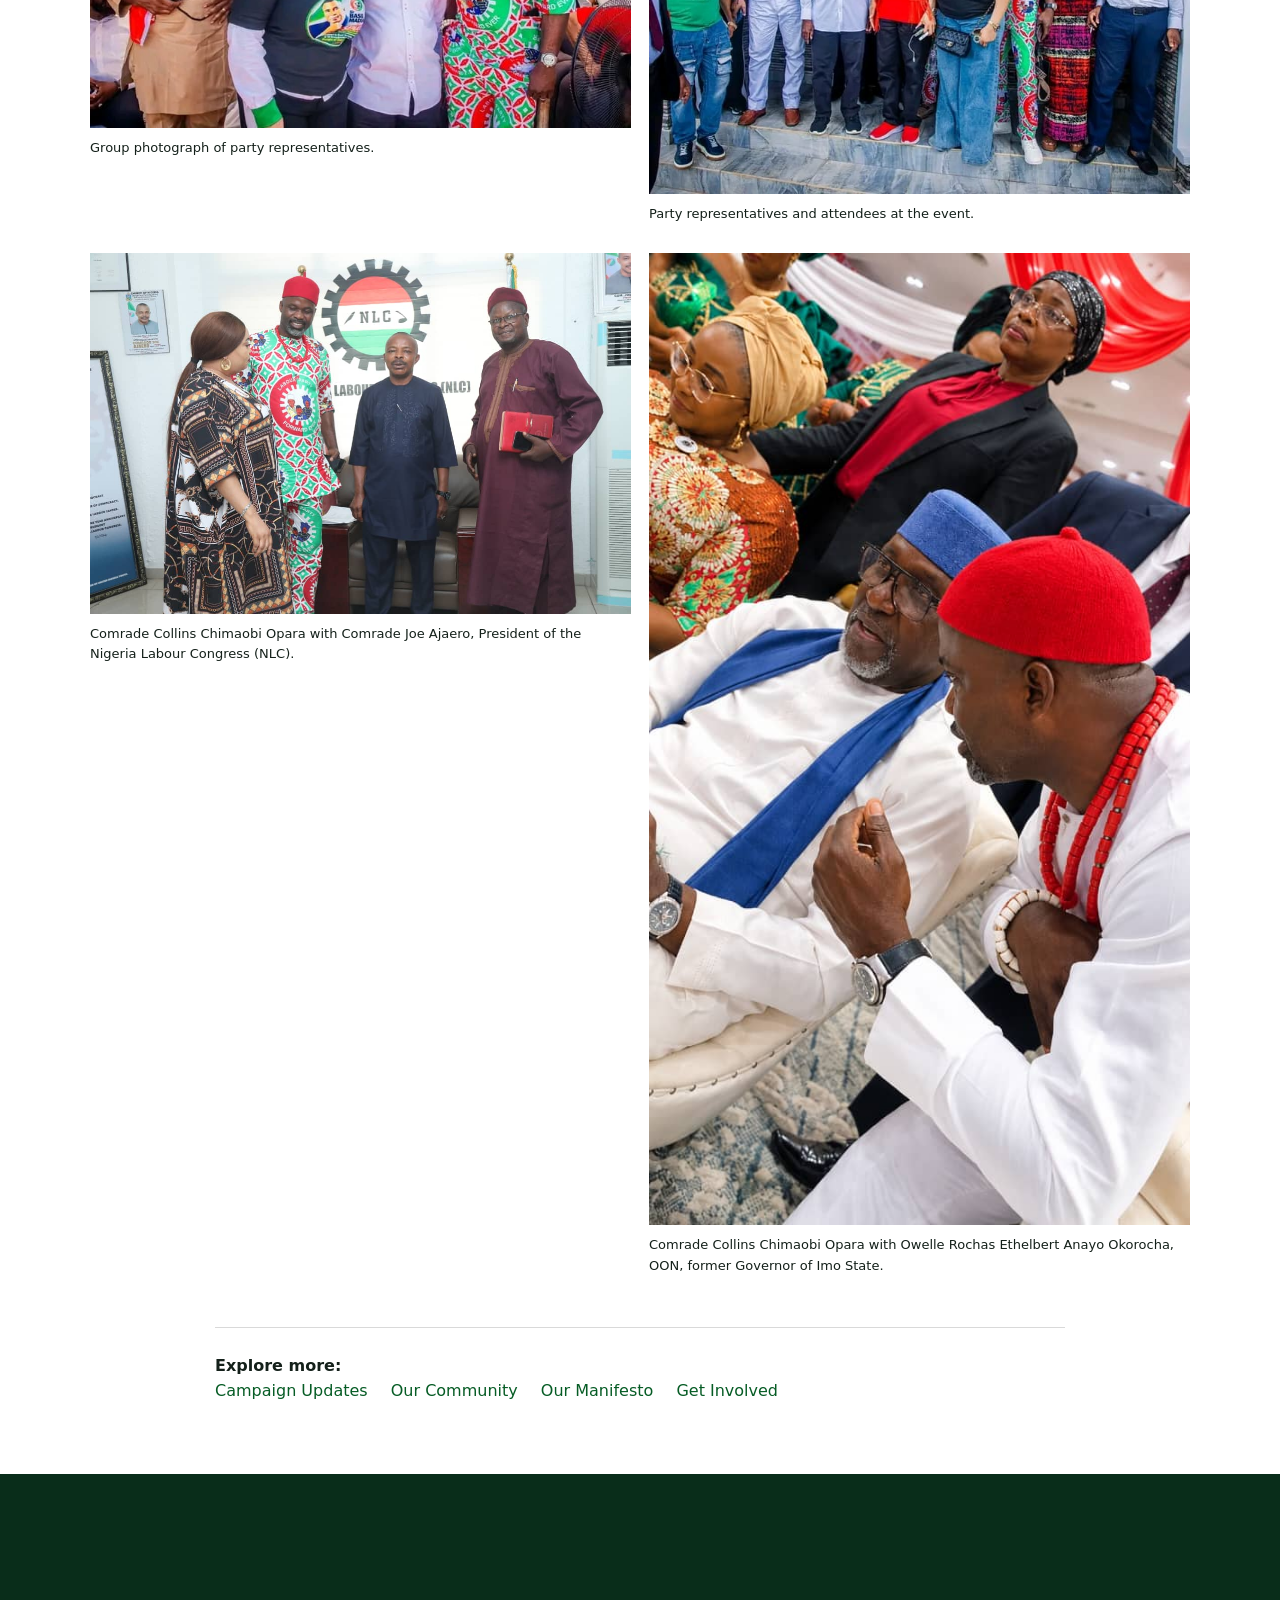
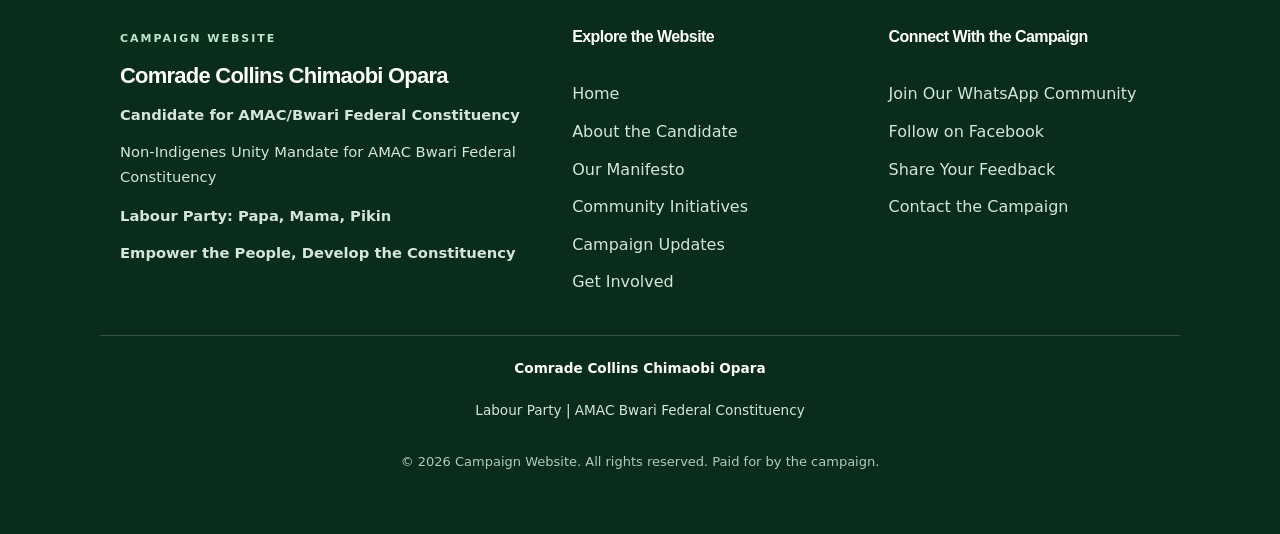
==== commit f647f98e: "Update campaign flag-off article and photo gallery" ====
--- a/news/imo-campaign-flagoff.html
+++ b/news/imo-campaign-flagoff.html
@@ -1,3 +1,4 @@
+
 <!DOCTYPE html>
 <html lang="en">
 <head>
@@ -35,9 +36,12 @@
   />
 
   <style>
+    /* MAIN ARTICLE */
+
     .campaign-article {
       width: min(1100px, 92%);
       margin: 40px auto 70px;
+      background: transparent;
     }
 
     .campaign-breadcrumb {
@@ -52,6 +56,7 @@
     .campaign-article-header {
       max-width: 900px;
       margin-bottom: 28px;
+      background: transparent;
     }
 
     .campaign-category {
@@ -61,11 +66,13 @@
       font-weight: 700;
       letter-spacing: 1px;
       text-transform: uppercase;
+      background: transparent;
     }
 
     .campaign-article-header h1 {
       margin: 0 0 18px;
       line-height: 1.2;
+      background: transparent;
     }
 
     .campaign-meta {
@@ -74,97 +81,210 @@
       gap: 18px;
       font-size: 14px;
       margin-bottom: 20px;
+      background: transparent;
     }
 
     .campaign-meta span {
       display: inline-flex;
       align-items: center;
       gap: 7px;
-    }
+      background: transparent;
+    }
+
+    /* FEATURED IMAGE */
 
     .campaign-featured-image {
+      display: block;
+      width: 100%;
       margin: 25px 0 35px;
+      padding: 0;
+      background: transparent !important;
+      border: none;
+      border-radius: 0;
+      box-shadow: none;
+      overflow: visible;
     }
 
     .campaign-featured-image img {
       display: block;
       width: 100%;
-      max-height: 620px;
-      object-fit: contain;
-      background: #000;
-      border-radius: 12px;
+      height: auto;
+      max-height: none;
+      object-fit: initial;
+      object-position: center;
+      background: transparent !important;
+      border: none;
+      border-radius: 0;
+      box-shadow: none;
+      filter: none;
+      outline: none;
     }
 
     .campaign-featured-image figcaption {
+      display: block;
       margin-top: 10px;
+      padding: 0;
       font-size: 13px;
+      line-height: 1.6;
       text-align: center;
-    }
+      color: inherit;
+      background: transparent !important;
+      border: none;
+      box-shadow: none;
+      text-decoration: none;
+    }
+
+    /* ARTICLE TEXT */
 
     .campaign-article-body {
       max-width: 850px;
       margin: 0 auto;
+      padding: 0;
       font-size: 16px;
       line-height: 1.85;
+      background: transparent !important;
+    }
+
+    .campaign-article-body p {
+      margin-bottom: 16px;
+      background: transparent !important;
+      background-color: transparent !important;
+      box-shadow: none !important;
+      text-decoration: none;
     }
 
     .campaign-article-body h2 {
       margin-top: 32px;
       margin-bottom: 12px;
-    }
+      background: transparent !important;
+      background-color: transparent !important;
+      box-shadow: none !important;
+    }
+
+    /* REMOVE TEXT HIGHLIGHTING */
+
+    .campaign-article p,
+    .campaign-article h1,
+    .campaign-article h2,
+    .campaign-article h3,
+    .campaign-article span,
+    .campaign-article strong,
+    .campaign-article em,
+    .campaign-article mark,
+    .campaign-article figcaption,
+    .campaign-article a {
+      background: transparent !important;
+      background-color: transparent !important;
+      background-image: none !important;
+      box-shadow: none !important;
+      text-shadow: none !important;
+    }
+
+    .campaign-article mark {
+      color: inherit !important;
+      padding: 0 !important;
+    }
+
+    .campaign-article ::selection {
+      background: rgba(10, 125, 51, 0.2);
+      color: inherit;
+    }
+
+    /* PHOTO GALLERY */
 
     .campaign-gallery {
       margin-top: 50px;
+      background: transparent !important;
     }
 
     .campaign-gallery h2 {
       margin-bottom: 10px;
+      background: transparent !important;
     }
 
     .campaign-gallery-intro {
       margin-bottom: 25px;
+      background: transparent !important;
     }
 
     .campaign-gallery-grid {
       display: grid;
       grid-template-columns: repeat(2, minmax(0, 1fr));
       gap: 18px;
+      background: transparent !important;
     }
 
     .campaign-gallery figure {
       margin: 0;
+      padding: 0;
       overflow: hidden;
-      border-radius: 10px;
+      background: transparent !important;
+      border: none;
+      border-radius: 0;
+      box-shadow: none;
     }
 
     .campaign-gallery img {
       display: block;
       width: 100%;
-      height: 300px;
-      object-fit: contain;
-      background: #000;
-      transition: transform 0.3s ease;
+      height: auto;
+      max-height: none;
+      object-fit: initial;
+      background: transparent !important;
+      border: none;
+      border-radius: 0;
+      box-shadow: none;
+      filter: none;
+      transition: none;
     }
 
     .campaign-gallery figure:hover img {
-      transform: scale(1.025);
+      transform: none;
     }
 
     .campaign-gallery figcaption {
-      padding: 12px;
+      display: block;
+      padding: 10px 0;
+      margin: 0;
       font-size: 13px;
-    }
+      line-height: 1.6;
+      color: inherit;
+      background: transparent !important;
+      border: none;
+      box-shadow: none;
+      text-decoration: none;
+    }
+
+    /* ARTICLE FOOTER LINKS */
 
     .campaign-article-footer {
       max-width: 850px;
       margin: 40px auto 0;
       padding-top: 25px;
       border-top: 1px solid rgba(128, 128, 128, 0.3);
+      background: transparent !important;
+    }
+
+    .campaign-article-footer p {
+      background: transparent !important;
     }
 
     .campaign-article-footer a {
       margin-right: 18px;
     }
+
+    /* REMOVE UNWANTED DECORATIVE BACKGROUNDS */
+
+    .campaign-article figure,
+    .campaign-article figcaption,
+    .campaign-article p,
+    .campaign-article h1,
+    .campaign-article h2,
+    .campaign-article div {
+      text-shadow: none;
+    }
+
+    /* MOBILE DISPLAY */
 
     @media (max-width: 650px) {
       .campaign-article {
@@ -177,12 +297,23 @@
       }
 
       .campaign-gallery img {
+        width: 100%;
         height: auto;
-        max-height: 380px;
+        max-height: none;
       }
 
       .campaign-meta {
         gap: 10px;
+      }
+
+      .campaign-featured-image img {
+        width: 100%;
+        height: auto;
+      }
+
+      .campaign-article-footer a {
+        display: inline-block;
+        margin: 5px 12px 5px 0;
       }
     }
   </style>
@@ -229,7 +360,7 @@
       <!-- FEATURED IMAGE -->
       <figure class="campaign-featured-image">
         <img
-          src="../assets/img/IMG-20261112-WA0005.jpg"
+          src="../assets/img/comrage-Otti.jpg"
           alt="Governor Alex Chioma Otti and Labour Party figures at the campaign flag-off event in Owerri, Imo State."
           loading="eager"
         />
@@ -371,6 +502,30 @@
               loading="lazy"
             />
             <figcaption>Party representatives and attendees at the event.</figcaption>
+          </figure>
+
+          <figure>
+            <img
+              src="../assets/img/comrade-Ajero.jpg"
+              alt="Comrade Collins Chimaobi Opara with Comrade Joe Ajaero, President of the Nigeria Labour Congress."
+              loading="lazy"
+            />
+            <figcaption>
+              Comrade Collins Chimaobi Opara with Comrade Joe Ajaero,
+              President of the Nigeria Labour Congress (NLC).
+            </figcaption>
+          </figure>
+
+          <figure>
+            <img
+              src="../assets/img/comrade-Rochas Okorocha.jpg"
+              alt="Comrade Collins Chimaobi Opara with Owelle Rochas Ethelbert Anayo Okorocha, former Governor of Imo State."
+              loading="lazy"
+            />
+            <figcaption>
+              Comrade Collins Chimaobi Opara with Owelle Rochas Ethelbert
+              Anayo Okorocha, OON, former Governor of Imo State.
+            </figcaption>
           </figure>
 
         </div>
--- a/assets/css/news-article.css
+++ b/assets/css/news-article.css
@@ -346,3 +346,5 @@
     object-fit: contain;
     object-position: center top;
 }
+
+
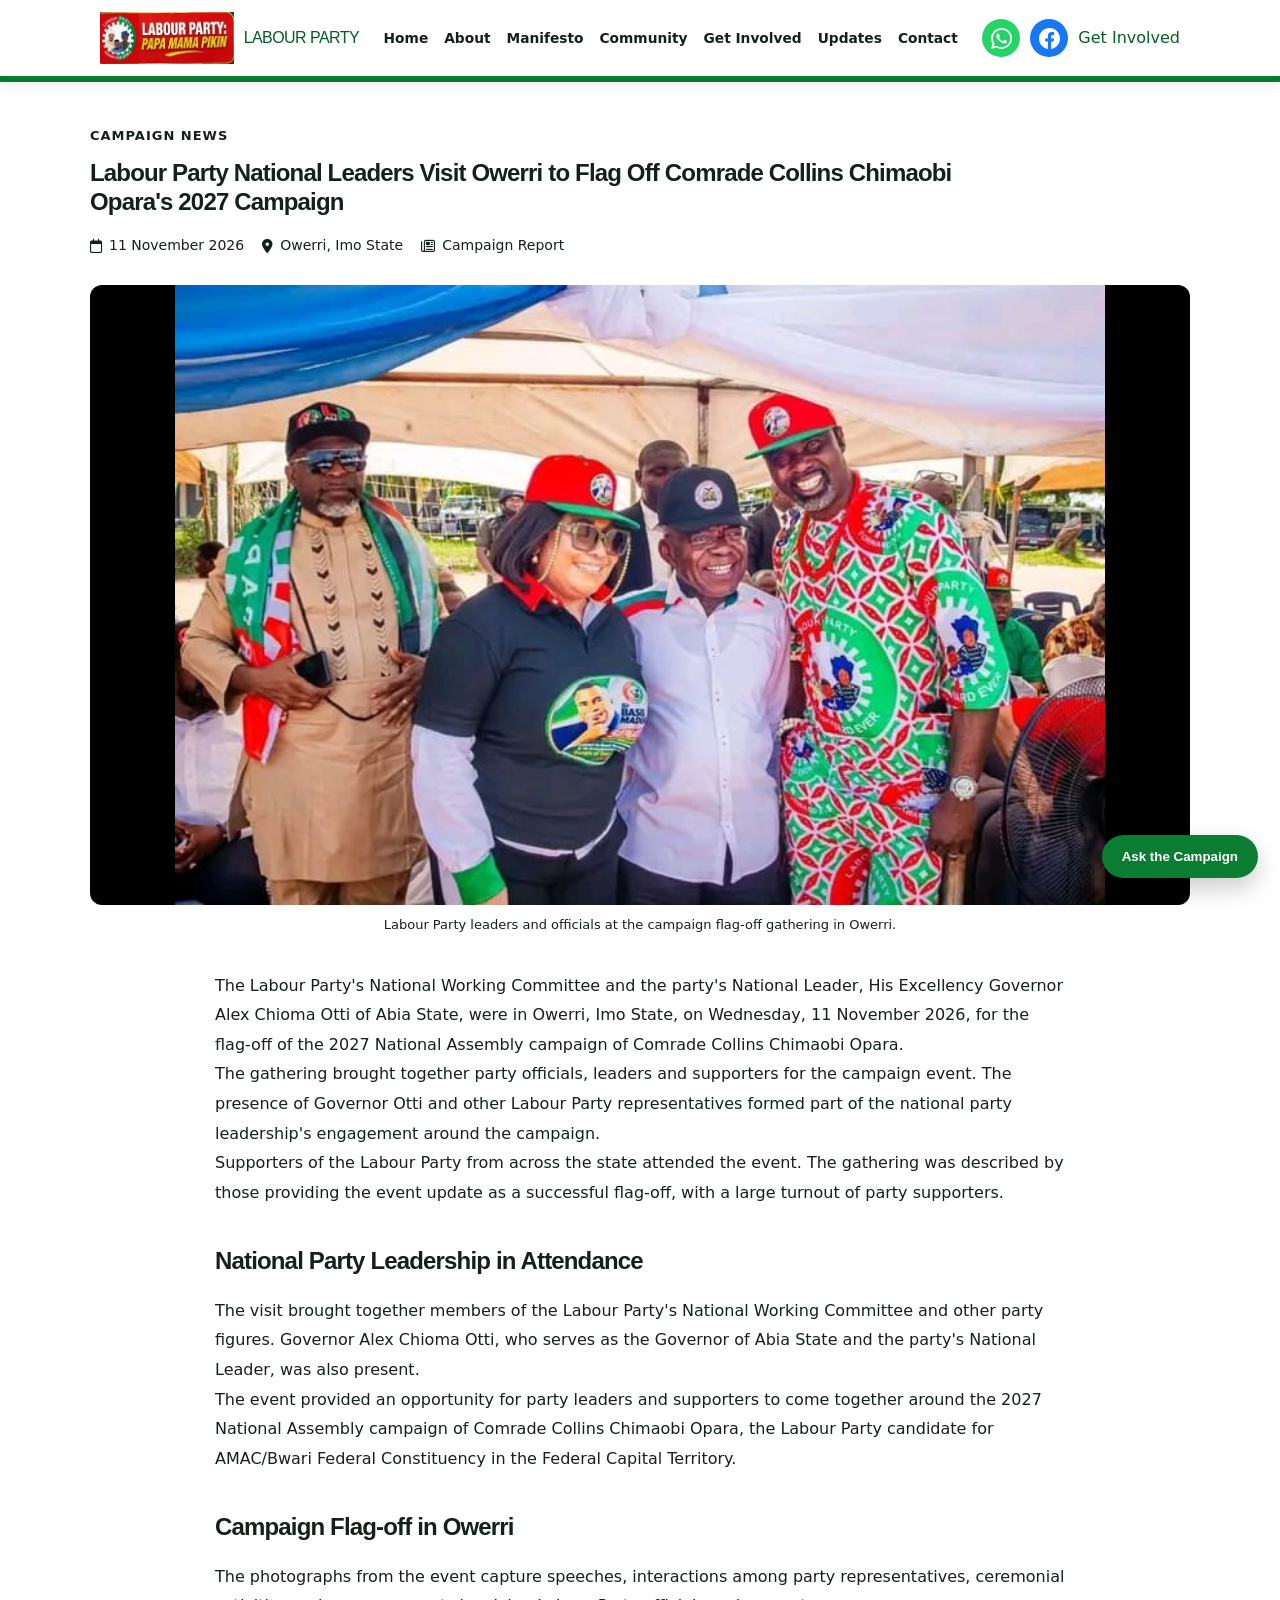
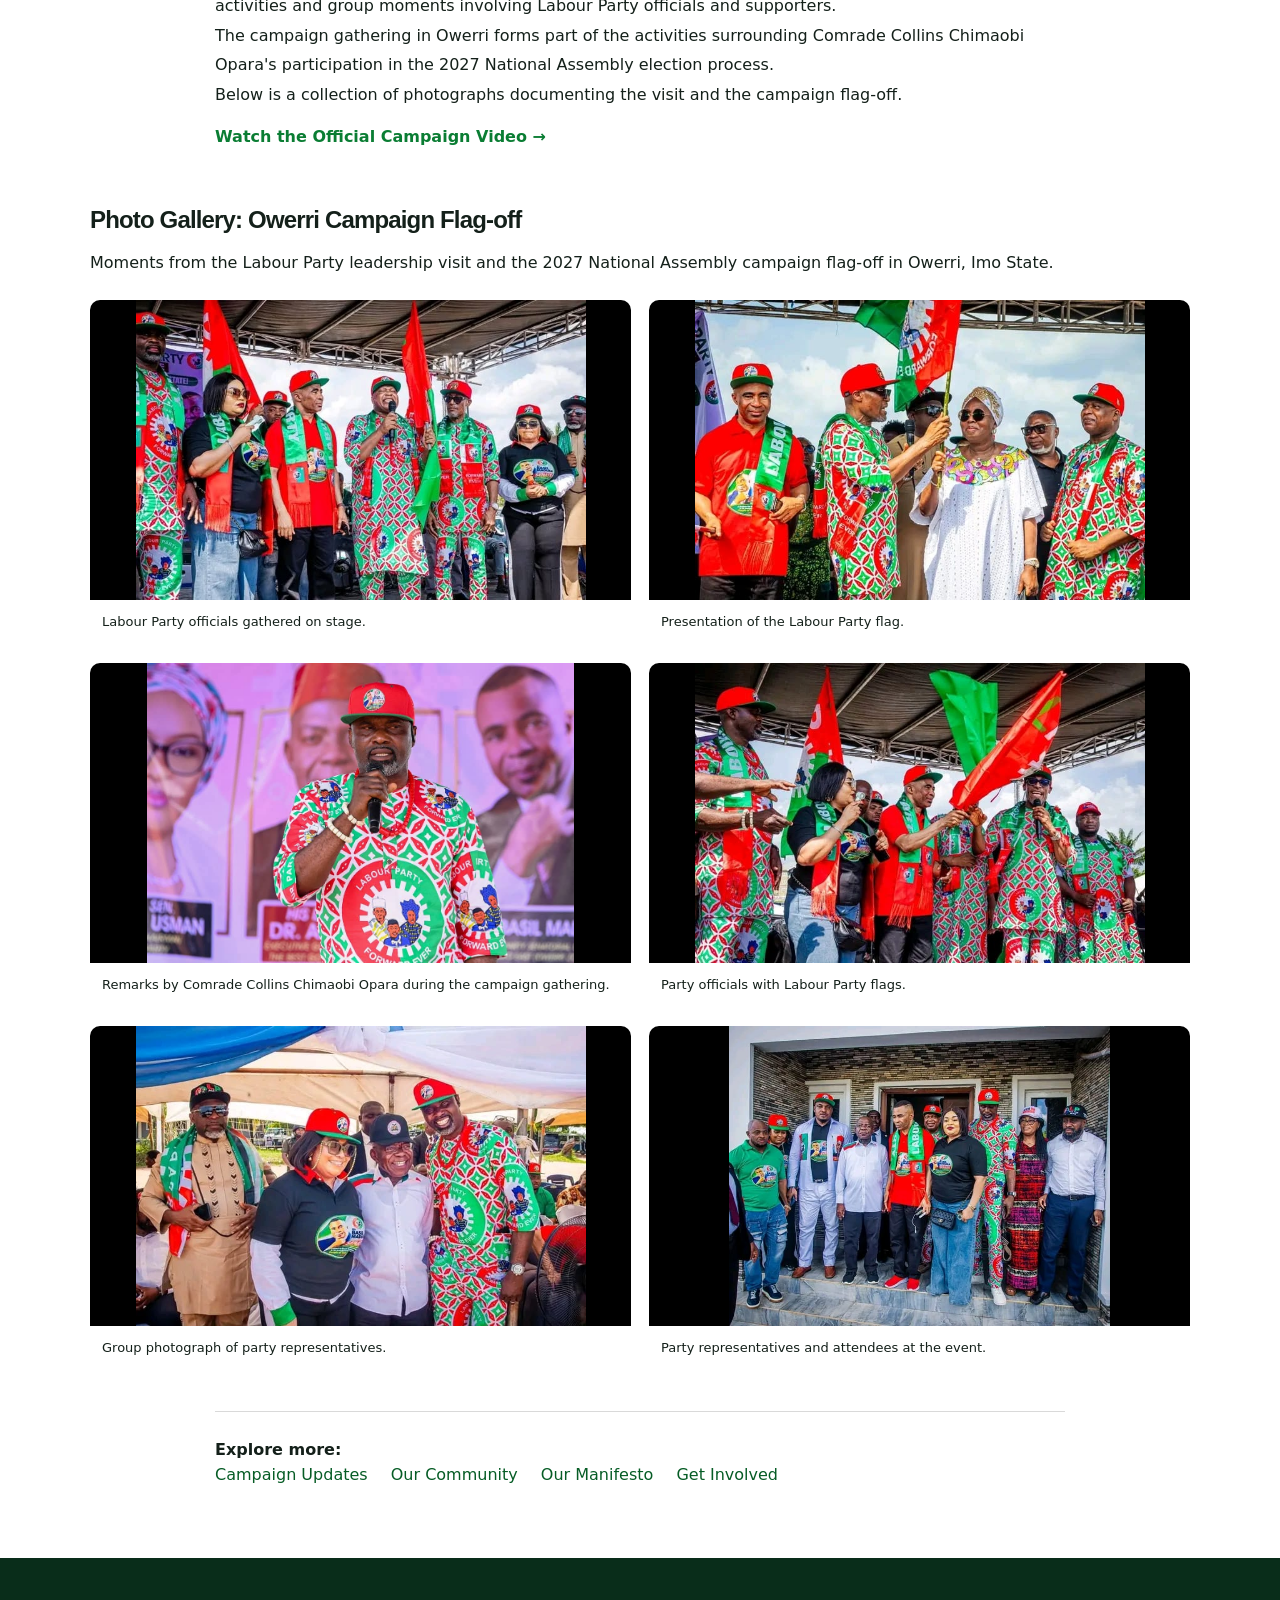
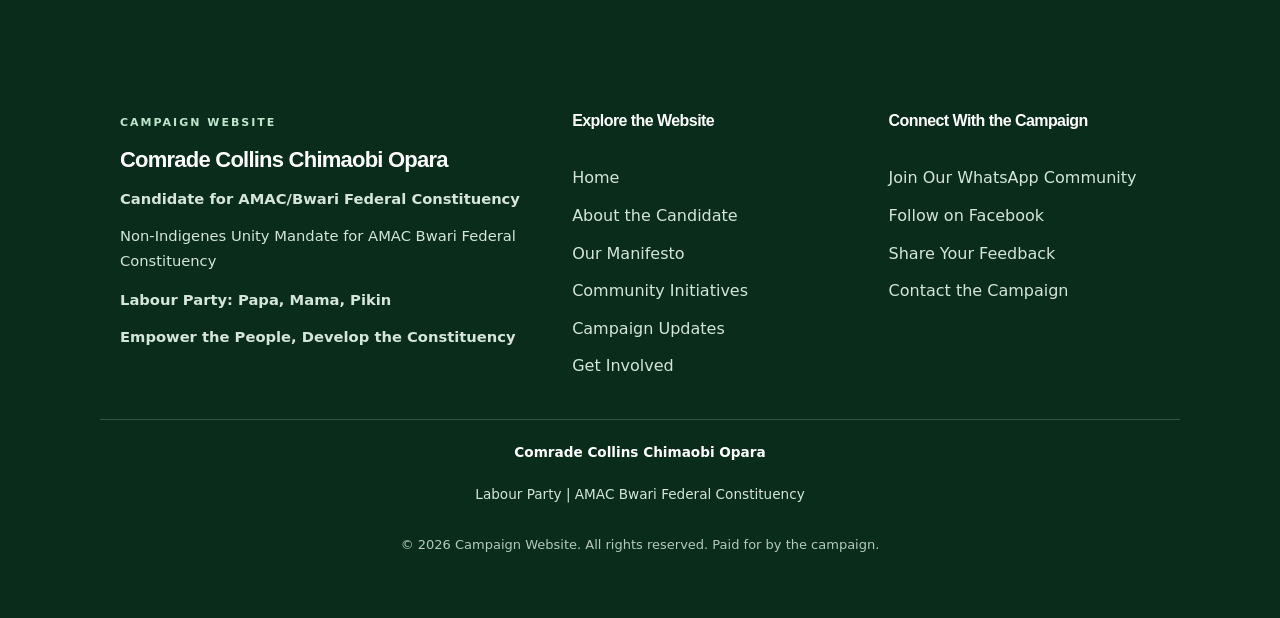
==== commit b40715cf: "Update campaign news and media gallery" ====
--- a/news/imo-campaign-flagoff.html
+++ b/news/imo-campaign-flagoff.html
@@ -1,4 +1,3 @@
-
 <!DOCTYPE html>
 <html lang="en">
 <head>
@@ -36,12 +35,9 @@
   />
 
   <style>
-    /* MAIN ARTICLE */
-
     .campaign-article {
       width: min(1100px, 92%);
       margin: 40px auto 70px;
-      background: transparent;
     }
 
     .campaign-breadcrumb {
@@ -56,7 +52,6 @@
     .campaign-article-header {
       max-width: 900px;
       margin-bottom: 28px;
-      background: transparent;
     }
 
     .campaign-category {
@@ -66,13 +61,11 @@
       font-weight: 700;
       letter-spacing: 1px;
       text-transform: uppercase;
-      background: transparent;
     }
 
     .campaign-article-header h1 {
       margin: 0 0 18px;
       line-height: 1.2;
-      background: transparent;
     }
 
     .campaign-meta {
@@ -81,210 +74,97 @@
       gap: 18px;
       font-size: 14px;
       margin-bottom: 20px;
-      background: transparent;
     }
 
     .campaign-meta span {
       display: inline-flex;
       align-items: center;
       gap: 7px;
-      background: transparent;
-    }
-
-    /* FEATURED IMAGE */
+    }
 
     .campaign-featured-image {
-      display: block;
-      width: 100%;
       margin: 25px 0 35px;
-      padding: 0;
-      background: transparent !important;
-      border: none;
-      border-radius: 0;
-      box-shadow: none;
-      overflow: visible;
     }
 
     .campaign-featured-image img {
       display: block;
       width: 100%;
-      height: auto;
-      max-height: none;
-      object-fit: initial;
-      object-position: center;
-      background: transparent !important;
-      border: none;
-      border-radius: 0;
-      box-shadow: none;
-      filter: none;
-      outline: none;
+      max-height: 620px;
+      object-fit: contain;
+      background: #000;
+      border-radius: 12px;
     }
 
     .campaign-featured-image figcaption {
-      display: block;
       margin-top: 10px;
-      padding: 0;
       font-size: 13px;
-      line-height: 1.6;
       text-align: center;
-      color: inherit;
-      background: transparent !important;
-      border: none;
-      box-shadow: none;
-      text-decoration: none;
-    }
-
-    /* ARTICLE TEXT */
+    }
 
     .campaign-article-body {
       max-width: 850px;
       margin: 0 auto;
-      padding: 0;
       font-size: 16px;
       line-height: 1.85;
-      background: transparent !important;
-    }
-
-    .campaign-article-body p {
-      margin-bottom: 16px;
-      background: transparent !important;
-      background-color: transparent !important;
-      box-shadow: none !important;
-      text-decoration: none;
     }
 
     .campaign-article-body h2 {
       margin-top: 32px;
       margin-bottom: 12px;
-      background: transparent !important;
-      background-color: transparent !important;
-      box-shadow: none !important;
-    }
-
-    /* REMOVE TEXT HIGHLIGHTING */
-
-    .campaign-article p,
-    .campaign-article h1,
-    .campaign-article h2,
-    .campaign-article h3,
-    .campaign-article span,
-    .campaign-article strong,
-    .campaign-article em,
-    .campaign-article mark,
-    .campaign-article figcaption,
-    .campaign-article a {
-      background: transparent !important;
-      background-color: transparent !important;
-      background-image: none !important;
-      box-shadow: none !important;
-      text-shadow: none !important;
-    }
-
-    .campaign-article mark {
-      color: inherit !important;
-      padding: 0 !important;
-    }
-
-    .campaign-article ::selection {
-      background: rgba(10, 125, 51, 0.2);
-      color: inherit;
-    }
-
-    /* PHOTO GALLERY */
+    }
 
     .campaign-gallery {
       margin-top: 50px;
-      background: transparent !important;
     }
 
     .campaign-gallery h2 {
       margin-bottom: 10px;
-      background: transparent !important;
     }
 
     .campaign-gallery-intro {
       margin-bottom: 25px;
-      background: transparent !important;
     }
 
     .campaign-gallery-grid {
       display: grid;
       grid-template-columns: repeat(2, minmax(0, 1fr));
       gap: 18px;
-      background: transparent !important;
     }
 
     .campaign-gallery figure {
       margin: 0;
-      padding: 0;
       overflow: hidden;
-      background: transparent !important;
-      border: none;
-      border-radius: 0;
-      box-shadow: none;
+      border-radius: 10px;
     }
 
     .campaign-gallery img {
       display: block;
       width: 100%;
-      height: auto;
-      max-height: none;
-      object-fit: initial;
-      background: transparent !important;
-      border: none;
-      border-radius: 0;
-      box-shadow: none;
-      filter: none;
-      transition: none;
+      height: 300px;
+      object-fit: contain;
+      background: #000;
+      transition: transform 0.3s ease;
     }
 
     .campaign-gallery figure:hover img {
-      transform: none;
+      transform: scale(1.025);
     }
 
     .campaign-gallery figcaption {
-      display: block;
-      padding: 10px 0;
-      margin: 0;
+      padding: 12px;
       font-size: 13px;
-      line-height: 1.6;
-      color: inherit;
-      background: transparent !important;
-      border: none;
-      box-shadow: none;
-      text-decoration: none;
-    }
-
-    /* ARTICLE FOOTER LINKS */
+    }
 
     .campaign-article-footer {
       max-width: 850px;
       margin: 40px auto 0;
       padding-top: 25px;
       border-top: 1px solid rgba(128, 128, 128, 0.3);
-      background: transparent !important;
-    }
-
-    .campaign-article-footer p {
-      background: transparent !important;
     }
 
     .campaign-article-footer a {
       margin-right: 18px;
     }
-
-    /* REMOVE UNWANTED DECORATIVE BACKGROUNDS */
-
-    .campaign-article figure,
-    .campaign-article figcaption,
-    .campaign-article p,
-    .campaign-article h1,
-    .campaign-article h2,
-    .campaign-article div {
-      text-shadow: none;
-    }
-
-    /* MOBILE DISPLAY */
 
     @media (max-width: 650px) {
       .campaign-article {
@@ -297,23 +177,12 @@
       }
 
       .campaign-gallery img {
-        width: 100%;
         height: auto;
-        max-height: none;
+        max-height: 380px;
       }
 
       .campaign-meta {
         gap: 10px;
-      }
-
-      .campaign-featured-image img {
-        width: 100%;
-        height: auto;
-      }
-
-      .campaign-article-footer a {
-        display: inline-block;
-        margin: 5px 12px 5px 0;
       }
     }
   </style>
@@ -502,30 +371,6 @@
               loading="lazy"
             />
             <figcaption>Party representatives and attendees at the event.</figcaption>
-          </figure>
-
-          <figure>
-            <img
-              src="../assets/img/comrade-Ajero.jpg"
-              alt="Comrade Collins Chimaobi Opara with Comrade Joe Ajaero, President of the Nigeria Labour Congress."
-              loading="lazy"
-            />
-            <figcaption>
-              Comrade Collins Chimaobi Opara with Comrade Joe Ajaero,
-              President of the Nigeria Labour Congress (NLC).
-            </figcaption>
-          </figure>
-
-          <figure>
-            <img
-              src="../assets/img/comrade-Rochas Okorocha.jpg"
-              alt="Comrade Collins Chimaobi Opara with Owelle Rochas Ethelbert Anayo Okorocha, former Governor of Imo State."
-              loading="lazy"
-            />
-            <figcaption>
-              Comrade Collins Chimaobi Opara with Owelle Rochas Ethelbert
-              Anayo Okorocha, OON, former Governor of Imo State.
-            </figcaption>
           </figure>
 
         </div>
